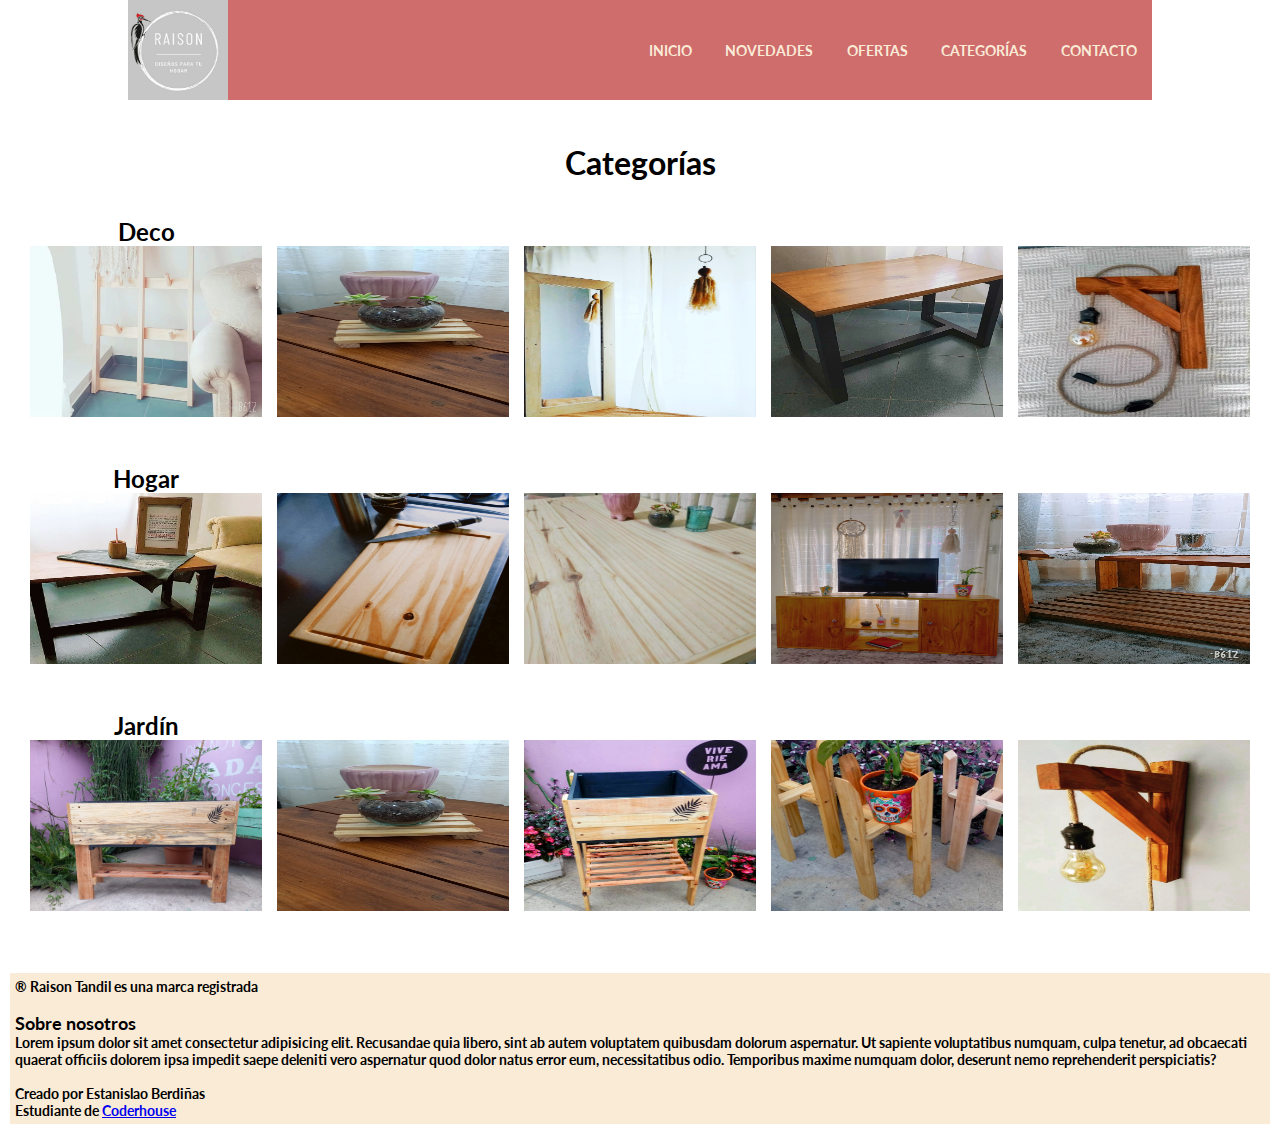
==== views/categorias.html @ b3854865 "version sin boot ni sass" ====
<!DOCTYPE html>
<html lang="en">

<head>
    <meta charset="UTF-8">
    <meta http-equiv="X-UA-Compatible" content="IE=edge">
    <meta name="viewport" content="width=device-width, initial-scale=1.0">
    <link rel="stylesheet" href="../style.css">
    <title>Raison Tandil | Categorías </title>
</head>

<body>

    <header>
        <div class="barra">
            <img src="../images/raisonlogo.jpeg" alt="Raison Tandil" width="100px" height="100px">

            <nav>

                <ul class="navbar">
                    <li> <a href="../index.html"> Inicio </a> </li>
                    <li> <a href="../views/novedades.html"> Novedades</a> </li>
                    <li> <a href="../views/ofertas.html"> Ofertas </a> </li>
                    <li> <a href="../views/categorias.html"> Categorías</a> </li>
                    <li> <a href="../views/contacto.html"> Contacto </a> </li>
                </ul>

            </nav>
        </div>
    </header>
    <br>
    <br>
    <main>
        <h1>Categorías</h1>
        <div class="categoriaspadre">
            <!-- deco-->

            <div class="decouno">
                <h2>Deco</h2><img src="../images/categoriadeco1.jpeg" alt="">
            </div>
            <div class="decodos"> <img src="../images/categoriadeco2.jpeg" alt=""></div>
            <div class="decotres"> <img src="../images/categoriadeco3.jpeg" alt=""></div>
            <div class="decocuatro"> <img src="../images/novedades3.jpeg" alt=""></div>
            <div class="decocinco"> <img src="../images/ofertas5.jpeg" alt=""></div>

            <!-- hogar-->
            <div class="hogaruno">
                <h2>Hogar</h2><img src="../images/categoriahogar1.jpeg" alt="">
            </div>
            <div class="hogardos"> <img src="../images/categoriahogar2.jpeg" alt=""></div>
            <div class="hogartres"> <img src="../images/categoriahogar3.jpeg" alt=""> </div>
            <div class="hogarcuatro"> <img src="../images/novedades2.jpeg" alt=""></div>
            <div class="hogarcinco"> <img src="../images/novedades6.jpeg" alt=""></div>

            <!-- jardin-->
            <div class="jardinuno">
                <h2>Jardín</h2> <img src="../images/categoriajardin1.jpeg" alt="">
            </div>
            <div class="jardindos"> <img src="../images/categoriadeco2.jpeg" alt=""></div>
            <div class="jardintres"> <img src="../images/ofertas1.jpeg" alt=""> </div>
            <div class="jardincuatro"> <img src="../images/ofertas3.jpeg" alt=""></div>
            <div class="jardincinco"> <img src="../images/ofertas6.jpeg" alt=""></div>


        </div>
    </main>

    <footer class="piepagina">
        <p>® Raison Tandil es una marca registrada</p> <br>

        <h3>Sobre nosotros</h3>
        <p>Lorem ipsum dolor sit amet consectetur adipisicing elit. Recusandae quia libero, sint ab autem voluptatem
            quibusdam dolorum aspernatur. Ut sapiente voluptatibus numquam, culpa tenetur, ad obcaecati quaerat officiis
            dolorem ipsa impedit saepe deleniti vero aspernatur quod dolor natus error eum, necessitatibus odio.
            Temporibus maxime numquam dolor, deserunt nemo reprehenderit perspiciatis?</p> <br>
        <p>
            Creado por Estanislao Berdiñas
        </p>

        <p> Estudiante de <a href="http://www.coderhouse.com/"> Coderhouse</a></p>

    </footer>


</body>

</html>
---- style.css ----
@import url('https://fonts.googleapis.com/css2?family=Lato&display=swap');

* {
    margin: 0;
    padding: 0;
    box-sizing: border-box;
    list-style: none;
}


body {
    background-color: white;
    font-family: 'Lato', sans-serif;
}

header {
    width: 100%;
    height: 100px;
}

.barra {
    background-color: rgba(189, 55, 55, 0.733);
    width: 80%;
    height: 100px;
    display: flex;
    margin: auto;
    justify-content: space-between;


}

nav ul {
    padding-top: 40px;
}

nav ul li {
    display: inline;
}

nav ul li a {
    text-decoration: none;
    color: antiquewhite;
    font-size: 14px;
    text-transform: uppercase;
    padding-left: 15px;
    font-weight: bold;
    padding-right: 15px;
}

nav ul li a:hover {
    background-color: rgba(198, 198, 198, 0.5);
}

h1 {
    color: black;
    font-weight: bold;
    text-align: center;
    border: 1px;
    padding: 5px;
}

h2 {
    color: black;
    font-weight: bold;
    text-align: center;
}

.enOferta {
    background-color: antiquewhite;
    border: 3px solid black;
    padding: 5px;
    margin: 30px;
    text-align: center;
    border-radius: 5px;
}

.enOferta img {
    width: 180px;

    height: 100%;
}


.bloquefotos {
    display: grid;
    grid-template-columns: 1fr 1fr 1fr;
    grid-template-rows: 1fr 1fr;
    grid-template-areas: "fotouno fotodos ofertaweb"
        "fototres fotocuatro contactanos";
    gap: 30px;
    justify-content: center;
    margin: 30px;
    margin-left: 50px;
}

.bloquefotos h2 {
    text-align: start;
}

.bloquefotos img {
    width: 100%;
    height: 300px;
}

.fotouno {
    grid-area: fotouno;
    width: 100%;
    height: 300px;
}

.fotodos {
    grid-area: fotodos;
    padding-top: 29px;
    width: 100%;
    height: 300px;
}

.fototres {
    grid-area: fototres;
    padding-top: 29px;
    width: 100%;
    height: 300px;
}

.fotocuatro {
    grid-area: fotocuatro;
    padding-top: 29px;
    width: 100%;
    height: 300px;
}

.ofertaweb {
    grid-area: ofertaweb;
    width: 100%;
    height: 300px;
    padding-bottom: 29px
}

.contactanos {
    grid-area: contactanos;
    width: 100%;
    height: 300px;
    padding-bottom: 29px;
}

footer {
    background-color: antiquewhite;
    border: 5px;
    padding: 5px;
    margin: 10px;
    font-size: 14px;
}

h3 {
    font-size: 18px;
}

p {
    color: black;
    font-weight: bold;

}

.novedadespadre {
    display: grid;
    grid-template-columns: 1fr 1fr 1fr;
    grid-template-rows: 1fr 1fr;
    grid-template-areas: "novedadesuno novedadesdos novedadestres"
        "novedadescuatro novedadescinco novedadesseis";
    margin: 30px;
    gap: 15px;
}

.novedadesuno img {
    grid-area: novedadesuno;
    width: 100%;
    height: 300px;
}

.novedadesdos img {
    grid-area: novedadesdos;
    width: 100%;
    height: 300px;
}

.novedadestres img {
    grid-area: novedadestres;
    width: 100%;
    height: 300px;
}

.novedadescuatro img {
    grid-area: novedadescuatro;
    width: 100%;
    height: 300px;
}

.novedadescinco img {
    grid-area: novedadescinco;
    width: 100%;
    height: 300px;
}

.novedadesseis img {
    grid-area: novedadesseis;
    width: 100%;
    height: 300px;
}

.ofertaspadre {
    display: flex;
    justify-content: space-between;
    gap: 15px;
}

.ofertaspadre img {
    width: 100%;
    height: 500px;
    padding-top: 15px;
}


.categoriaspadre {
    display: grid;
    grid-template-columns: 1fr 1fr 1fr 1fr 1fr;
    grid-template-rows: 1fr 1fr 1fr;
    grid-template-areas: "decouno decodos decotres decocuatro decocinco"
        "hogaruno hogardos hogartres hogarcuatro hogarcinco"
        "jardinuno jardindos jardintres jardincuatro jardincinco";
    margin: 30px;
    gap: 15px;
}

.decouno img {
    grid-area: decouno;
    width: 100%;
    height: 200px;
    padding-bottom: 29px;
}

.decodos img {
    grid-area: decodos;
    width: 100%;
    height: 200px;
    padding-top: 29px;
}

.decotres img {
    grid-area: decotres;
    width: 100%;
    height: 200px;
    padding-top: 29px;
}

.decocuatro img {
    grid-area: decocuatro;
    width: 100%;
    height: 200px;
    padding-top: 29px;
}

.decocinco img {
    grid-area: decocinco;
    width: 100%;
    height: 200px;
    padding-top: 29px;
}

.hogaruno img {
    grid-area: hogaruno;
    width: 100%;
    height: 200px;
    padding-bottom: 29px;
}

.hogardos img {
    grid-area: hogardos;
    width: 100%;
    height: 200px;
    padding-top: 29px;
}

.hogartres img {
    grid-area: hogartres;
    width: 100%;
    height: 200px;
    padding-top: 29px;
}

.hogarcuatro img {
    grid-area: hogarcuatro;
    width: 100%;
    height: 200px;
    padding-top: 29px;
}

.hogarcinco img {
    grid-area: hogarcinco;
    width: 100%;
    height: 200px;
    padding-top: 29px;
}

.jardinuno img {
    grid-area: jardinuno;
    width: 100%;
    height: 200px;
    padding-bottom: 29px;
}

.jardindos img {
    grid-area: jardindos;
    width: 100%;
    height: 200px;
    padding-top: 29px;
}

.jardintres img {
    grid-area: jardintres;
    width: 100%;
    height: 200px;
    padding-top: 29px;
}

.jardincuatro img {
    grid-area: jardincuatro;
    width: 100%;
    height: 200px;
    padding-top: 29px;
}

.jardincinco img {
    grid-area: jardincinco;
    width: 100%;
    height: 200px;
    padding-top: 29px;
}

.contactarnos {
    padding: 5px;
    margin: 30px;

}

#form {
    text-align: center;
    padding: 5px;
    margin: 30px;
}

label {
    font-size: 18px;
    font-weight: bold;
    font-style: italic;
}

.instarai {
    padding: 5px;
    margin: 30px;
    text-align: center;

}

.instarai img {
    width: 300px;
    height: 300px;
}

@media screen and (max-width: 768px) {

    .barra img {
        height: auto;
    }

    .barra {
        width: 90%;
    }

    nav ul {
        display: flex;
        align-content: stretch;
        flex-direction: column;
        flex-wrap: wrap;
        justify-content: center;
        align-items: flex-start;
        padding-top: 0px;
    }

    /* la idea es que haya una sola foto que corra en carrusel para la version responsive */
    .enOferta img {
        width: 100%;

        height: 300px;
    }

    .bloquefotos {
        grid-template-columns: 1fr 1fr;
        grid-template-rows: 1fr 1fr 1fr;
        grid-template-areas: "fotouno fotodos"
            "fototres fotocuatro"
            "ofertaweb contactanos";
        gap: 29px;
        justify-content: center;
        margin: 30px;
    }

    .bloquefotos img {
        height: 150px;
    }

    .fotouno {
        height: 150px;
    }

    .bloquefotos h2 {
        font-size: 14px;
    }

    .fotodos {
        height: 150px;
        padding-top: 17px;
    }

    .fototres {
        height: 150px;
        padding-top: 17px;
    }

    .fotocuatro {
        height: 150px;
        padding-top: 17px;
    }

    .ofertaweb {
        height: 150px;
    }

    .contactanos {
        height: 150px;
    }

    footer {
        border: 0px;
        padding: 0px;
        margin: 15px;
        font-size: 14px;
    }


    .novedadespadre {
        grid-template-columns: 1fr 1fr;
        grid-template-rows: 1fr 1fr 1fr;
        grid-template-areas: "novedadesuno novedadesdos"
            "novedadestres novedadescuatro"
            "novedadescinco novedadesseis";
    }

    .novedadesuno img {
        height: 150px;
    }

    .novedadesdos img {
        height: 150px;
    }

    .novedadestres img {
        height: 150px;
    }

    .novedadescuatro img {
        height: 150px;
    }

    .novedadescinco img {
        height: 150px;
    }

    .novedadesseis img {
        height: 150px;
    }

    .ofertaspadre {
        flex-wrap: wrap;
        justify-content: center;
    }

    .ofertaspadre img {
        height: max-content;
        margin: auto;
    }

    .categoriaspadre {
        display: flex;
        flex-direction: column;
        align-items: stretch;
    }

    .categoriaspadre img {
        width: 100%;
        height: auto;
    }
}
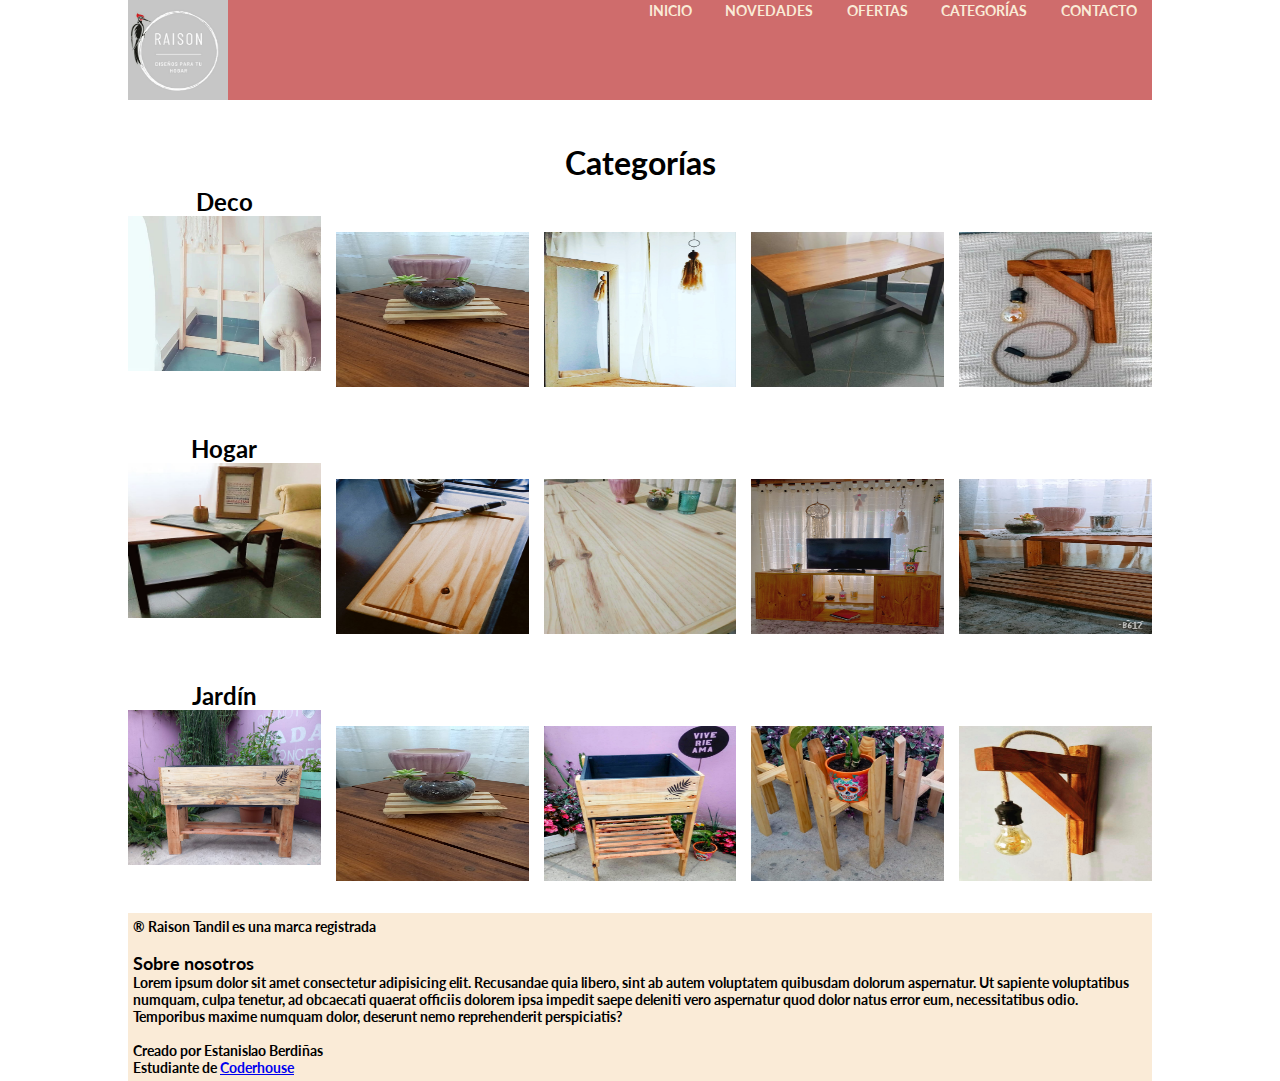
==== commit 275c3ffa: "bootstrap" ====
--- a/views/categorias.html
+++ b/views/categorias.html
@@ -5,6 +5,7 @@
     <meta charset="UTF-8">
     <meta http-equiv="X-UA-Compatible" content="IE=edge">
     <meta name="viewport" content="width=device-width, initial-scale=1.0">
+    <link href="https://cdn.jsdelivr.net/npm/bootstrap@5.1.3/dist/css/bootstrap.min.css" rel="stylesheet" integrity="sha384-1BmE4kWBq78iYhFldvKuhfTAU6auU8tT94WrHftjDbrCEXSU1oBoqyl2QvZ6jIW3" crossorigin="anonymous">
     <link rel="stylesheet" href="../style.css">
     <title>Raison Tandil | Categorías </title>
 </head>
--- a/style.css
+++ b/style.css
@@ -29,11 +29,8 @@
 
 }
 
-nav ul {
-    padding-top: 40px;
-}
-
 nav ul li {
+    padding-top: 30px !important;
     display: inline;
 }
 
@@ -65,20 +62,18 @@
     text-align: center;
 }
 
-.enOferta {
-    background-color: antiquewhite;
-    border: 3px solid black;
-    padding: 5px;
-    margin: 30px;
-    text-align: center;
-    border-radius: 5px;
-}
-
-.enOferta img {
-    width: 180px;
-
+#carouselExampleControls {
     height: 100%;
-}
+    width: 100% !important;
+    transition: transform 2s ease, opacity .5s ease-out
+         }
+
+.d-block {
+    width: 80% !important;
+    height: 500px;
+    object-fit: cover;
+    margin: auto;
+} 
 
 
 .bloquefotos {
@@ -87,10 +82,10 @@
     grid-template-rows: 1fr 1fr;
     grid-template-areas: "fotouno fotodos ofertaweb"
         "fototres fotocuatro contactanos";
-    gap: 30px;
+    gap: 40px;
     justify-content: center;
-    margin: 30px;
-    margin-left: 50px;
+    margin: auto;
+    width: 80%;
 }
 
 .bloquefotos h2 {
@@ -110,21 +105,21 @@
 
 .fotodos {
     grid-area: fotodos;
-    padding-top: 29px;
+    padding-top: 34px !important;
     width: 100%;
     height: 300px;
 }
 
 .fototres {
     grid-area: fototres;
-    padding-top: 29px;
+    padding-top: 34px !important ;
     width: 100%;
     height: 300px;
 }
 
 .fotocuatro {
     grid-area: fotocuatro;
-    padding-top: 29px;
+    padding-top: 34px !important ;
     width: 100%;
     height: 300px;
 }
@@ -133,22 +128,23 @@
     grid-area: ofertaweb;
     width: 100%;
     height: 300px;
-    padding-bottom: 29px
+    padding-bottom: 34px !important;
 }
 
 .contactanos {
     grid-area: contactanos;
     width: 100%;
     height: 300px;
-    padding-bottom: 29px;
+    padding-bottom: 34px !important;
 }
 
 footer {
     background-color: antiquewhite;
     border: 5px;
     padding: 5px;
-    margin: 10px;
+    margin: auto;
     font-size: 14px;
+    width: 80%;
 }
 
 h3 {
@@ -167,8 +163,9 @@
     grid-template-rows: 1fr 1fr;
     grid-template-areas: "novedadesuno novedadesdos novedadestres"
         "novedadescuatro novedadescinco novedadesseis";
-    margin: 30px;
-    gap: 15px;
+    margin: auto;
+    gap: 50px;
+    width: 80%;
 }
 
 .novedadesuno img {
@@ -211,13 +208,23 @@
     display: flex;
     justify-content: space-between;
     gap: 15px;
-}
+    width: 80%;
+    margin: auto
+}
+
+
 
 .ofertaspadre img {
     width: 100%;
-    height: 500px;
+    height: 400px;
     padding-top: 15px;
 }
+
+.contactarnos {
+    width: 80%;
+    margin: auto;
+}
+
 
 
 .categoriaspadre {
@@ -227,7 +234,8 @@
     grid-template-areas: "decouno decodos decotres decocuatro decocinco"
         "hogaruno hogardos hogartres hogarcuatro hogarcinco"
         "jardinuno jardindos jardintres jardincuatro jardincinco";
-    margin: 30px;
+    margin: auto;
+    width: 80%;
     gap: 15px;
 }
 
@@ -235,128 +243,134 @@
     grid-area: decouno;
     width: 100%;
     height: 200px;
-    padding-bottom: 29px;
+    padding-bottom: 45px;
 }
 
 .decodos img {
     grid-area: decodos;
     width: 100%;
     height: 200px;
-    padding-top: 29px;
+    padding-top: 45px;
 }
 
 .decotres img {
     grid-area: decotres;
     width: 100%;
     height: 200px;
-    padding-top: 29px;
+    padding-top: 45px;
 }
 
 .decocuatro img {
     grid-area: decocuatro;
     width: 100%;
     height: 200px;
-    padding-top: 29px;
+    padding-top: 45px;
 }
 
 .decocinco img {
     grid-area: decocinco;
     width: 100%;
     height: 200px;
-    padding-top: 29px;
+    padding-top: 45px;
 }
 
 .hogaruno img {
     grid-area: hogaruno;
     width: 100%;
     height: 200px;
-    padding-bottom: 29px;
+    padding-bottom: 45px;
 }
 
 .hogardos img {
     grid-area: hogardos;
     width: 100%;
     height: 200px;
-    padding-top: 29px;
+    padding-top: 45px;
 }
 
 .hogartres img {
     grid-area: hogartres;
     width: 100%;
     height: 200px;
-    padding-top: 29px;
+    padding-top: 45px;
 }
 
 .hogarcuatro img {
     grid-area: hogarcuatro;
     width: 100%;
     height: 200px;
-    padding-top: 29px;
+    padding-top: 45px;
 }
 
 .hogarcinco img {
     grid-area: hogarcinco;
     width: 100%;
     height: 200px;
-    padding-top: 29px;
+    padding-top: 45px;
 }
 
 .jardinuno img {
     grid-area: jardinuno;
     width: 100%;
     height: 200px;
-    padding-bottom: 29px;
+    padding-bottom: 45px;
 }
 
 .jardindos img {
     grid-area: jardindos;
     width: 100%;
     height: 200px;
-    padding-top: 29px;
+    padding-top: 45px;
 }
 
 .jardintres img {
     grid-area: jardintres;
     width: 100%;
     height: 200px;
-    padding-top: 29px;
+    padding-top: 45px;
 }
 
 .jardincuatro img {
     grid-area: jardincuatro;
     width: 100%;
     height: 200px;
-    padding-top: 29px;
+    padding-top: 45px;
 }
 
 .jardincinco img {
     grid-area: jardincinco;
     width: 100%;
     height: 200px;
-    padding-top: 29px;
-}
-
-.contactarnos {
+    padding-top: 45px;
+}
+
+.contactanos {
     padding: 5px;
-    margin: 30px;
-
-}
-
+    margin: auto;
+    width: 80%;
+
+}
+.__contact {
+    margin: auto;
+    width: 80%;
+}
 #form {
     text-align: center;
     padding: 5px;
-    margin: 30px;
+    margin: auto;
+    width: 80%;
 }
 
 label {
     font-size: 18px;
     font-weight: bold;
     font-style: italic;
+    
 }
 
 .instarai {
-    padding: 5px;
-    margin: 30px;
+    margin: auto;
+    width: 80%;
     text-align: center;
 
 }
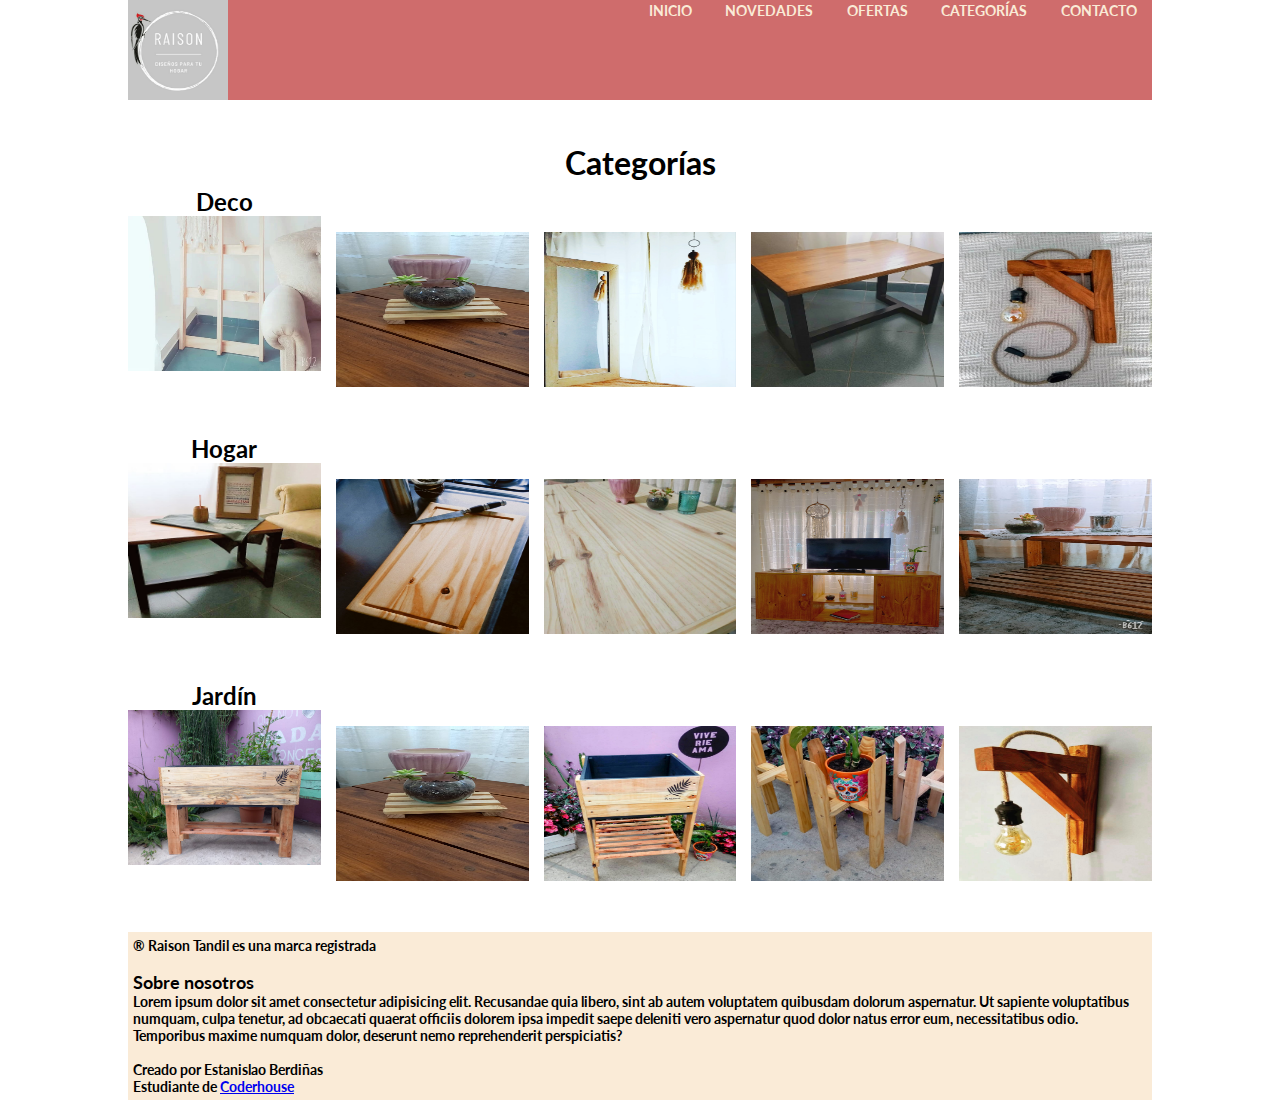
==== commit c6269437: "responsive v.2" ====
--- a/views/categorias.html
+++ b/views/categorias.html
@@ -64,6 +64,7 @@
 
 
         </div>
+        <br>
     </main>
 
     <footer class="piepagina">
--- a/style.css
+++ b/style.css
@@ -383,85 +383,113 @@
 @media screen and (max-width: 768px) {
 
     .barra img {
-        height: auto;
+        height: 120px;
+        width: 120px;
     }
 
     .barra {
         width: 90%;
+        height: 120px;
     }
 
     nav ul {
         display: flex;
-        align-content: stretch;
+    flex-direction: column;
+    padding: 5px;
+    align-items: center;
+    justify-content: center;
+
+    }
+
+    .navbar {
+        padding: 0px;
+    }
+    
+    nav ul li {
+        padding: 0px !important;
+    }
+
+    .bloquefotos {
+        display: inline;
+        margin: auto;
+        width: 80%;
+    }
+
+    .bloquefotos h2 {
+        padding-top: 10px;
+        text-align: center;
+    }
+    
+    .bloquefotos img {
+        width: 100%;
+        margin: auto;
+    }
+
+    .fotouno {
+        height: 100%;
+        margin: auto;
+        width: 80%;
+        align-items: center;
+    }
+
+    .fotodos {
+        height: 100%;
+        margin: auto;
+        width: 80%;
+        align-items: center;
+    }
+
+    .fototres {
+        height: 100%;
+        margin: auto;
+        width: 80%;
+        align-items: center;
+    }
+
+    .fotocuatro {
+        height: 100%;
+        margin: auto;
+        width: 80%;
+        align-items: center;
+    }
+
+    .ofertaweb {
+        height: 100%;
+        margin: auto;
+        width: 80%;
+        align-items: center;
+        padding: 0px  !important;
+    }
+
+    .contactanos {
+        height: 100%;
+        margin: auto;
+        width: 80%;
+        align-items: center;
+        padding: 0px !important;
+    }
+
+    footer {
+        margin: auto;
+    }
+
+    .novedadespadre {
+        display: flex;
         flex-direction: column;
-        flex-wrap: wrap;
-        justify-content: center;
-        align-items: flex-start;
-        padding-top: 0px;
-    }
-
-    /* la idea es que haya una sola foto que corra en carrusel para la version responsive */
-    .enOferta img {
-        width: 100%;
-
-        height: 300px;
-    }
-
-    .bloquefotos {
-        grid-template-columns: 1fr 1fr;
-        grid-template-rows: 1fr 1fr 1fr;
-        grid-template-areas: "fotouno fotodos"
-            "fototres fotocuatro"
-            "ofertaweb contactanos";
-        gap: 29px;
-        justify-content: center;
-        margin: 30px;
-    }
-
-    .bloquefotos img {
-        height: 150px;
-    }
-
-    .fotouno {
-        height: 150px;
-    }
-
-    .bloquefotos h2 {
-        font-size: 14px;
-    }
-
-    .fotodos {
-        height: 150px;
-        padding-top: 17px;
-    }
-
-    .fototres {
-        height: 150px;
-        padding-top: 17px;
-    }
-
-    .fotocuatro {
-        height: 150px;
-        padding-top: 17px;
-    }
-
-    .ofertaweb {
-        height: 150px;
-    }
-
-    .contactanos {
-        height: 150px;
-    }
-
-    footer {
-        border: 0px;
-        padding: 0px;
-        margin: 15px;
-        font-size: 14px;
-    }
-
-
-    .novedadespadre {
+        align-items: stretch;
+        width: 80%;
+        margin: auto;
+        height: auto;
+        gap: 10px;
+        
+    }
+
+    .novedadespadre img {
+        height: auto;
+    }
+
+
+    /* .novedadespadre {
         grid-template-columns: 1fr 1fr;
         grid-template-rows: 1fr 1fr 1fr;
         grid-template-areas: "novedadesuno novedadesdos"
@@ -491,7 +519,7 @@
 
     .novedadesseis img {
         height: 150px;
-    }
+    } */
 
     .ofertaspadre {
         flex-wrap: wrap;
@@ -512,5 +540,6 @@
     .categoriaspadre img {
         width: 100%;
         height: auto;
+        padding: 0px;
     }
 } 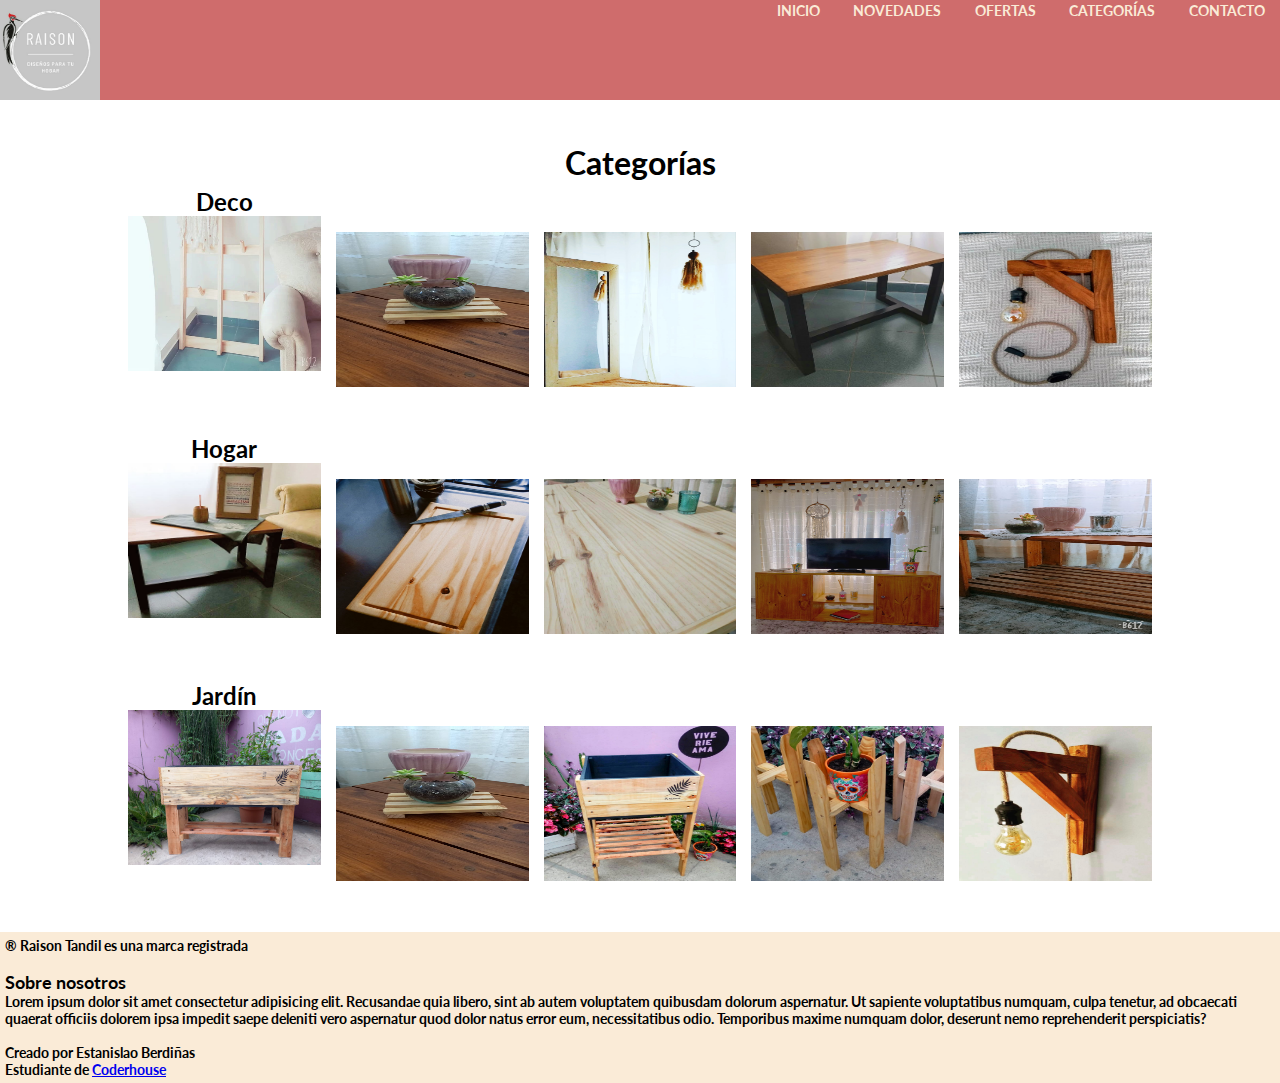
==== commit 905840dc: "sass aplicado" ====
--- a/views/categorias.html
+++ b/views/categorias.html
@@ -6,7 +6,7 @@
     <meta http-equiv="X-UA-Compatible" content="IE=edge">
     <meta name="viewport" content="width=device-width, initial-scale=1.0">
     <link href="https://cdn.jsdelivr.net/npm/bootstrap@5.1.3/dist/css/bootstrap.min.css" rel="stylesheet" integrity="sha384-1BmE4kWBq78iYhFldvKuhfTAU6auU8tT94WrHftjDbrCEXSU1oBoqyl2QvZ6jIW3" crossorigin="anonymous">
-    <link rel="stylesheet" href="../style.css">
+    <link rel="stylesheet" href="../css/estilo.css">
     <title>Raison Tandil | Categorías </title>
 </head>
 
--- a/css/estilo.css
+++ b/css/estilo.css
@@ -0,0 +1,603 @@
+@import url("https://fonts.googleapis.com/css2?family=Lato&display=swap");
+* {
+  margin: 0;
+  padding: 0;
+  -webkit-box-sizing: border-box;
+          box-sizing: border-box;
+  list-style: none;
+}
+
+body {
+  background-color: white;
+  font-family: 'Lato', sans-serif;
+}
+
+h1 {
+  color: black;
+  font-weight: bold;
+  text-align: center;
+  border: 1px;
+  padding: 5px;
+}
+
+h2 {
+  color: black;
+  font-weight: bold;
+  text-align: center;
+}
+
+h3 {
+  font-size: 18px;
+}
+
+p {
+  color: black;
+  font-weight: bold;
+}
+
+header {
+  width: 100%;
+  height: 100px;
+}
+
+header .barra {
+  background-color: rgba(189, 55, 55, 0.733);
+  width: 100%;
+  height: 100px;
+  display: -webkit-box;
+  display: -ms-flexbox;
+  display: flex;
+  margin: auto;
+  -webkit-box-pack: justify;
+  -ms-flex-pack: justify;
+  justify-content: space-between;
+}
+
+header .barra li {
+  padding-top: 30px !important;
+  display: inline;
+}
+
+header .barra li a {
+  text-decoration: none;
+  color: antiquewhite;
+  font-size: 14px;
+  text-transform: uppercase;
+  padding-left: 15px;
+  font-weight: bold;
+  padding-right: 15px;
+}
+
+header .barra li a a:hover {
+  background-color: rgba(198, 198, 198, 0.5);
+}
+
+footer {
+  background-color: antiquewhite;
+  border: 5px;
+  padding: 5px;
+  margin: auto;
+  font-size: 14px;
+  width: 100%;
+}
+
+#carouselExampleControls {
+  height: 100%;
+  width: 100% !important;
+  -webkit-transition: opacity .5s ease-out, -webkit-transform 2s ease;
+  transition: opacity .5s ease-out, -webkit-transform 2s ease;
+  transition: transform 2s ease, opacity .5s ease-out;
+  transition: transform 2s ease, opacity .5s ease-out, -webkit-transform 2s ease;
+}
+
+.d-block {
+  width: 80% !important;
+  height: 500px;
+  -o-object-fit: cover;
+     object-fit: cover;
+  margin: auto;
+}
+
+.bloquefotos {
+  display: -ms-grid;
+  display: grid;
+  -ms-grid-columns: 1fr 1fr 1fr;
+      grid-template-columns: 1fr 1fr 1fr;
+  -ms-grid-rows: 1fr 1fr;
+      grid-template-rows: 1fr 1fr;
+      grid-template-areas: "fotouno fotodos ofertaweb"+ "fototres fotocuatro contactanos";
+  gap: 40px;
+  -webkit-box-pack: center;
+      -ms-flex-pack: center;
+          justify-content: center;
+  margin: auto;
+  width: 80%;
+}
+
+.bloquefotos h2 {
+  text-align: start;
+}
+
+.bloquefotos img {
+  width: 100%;
+  height: 300px;
+}
+
+.fotouno {
+  -ms-grid-row: 1;
+  -ms-grid-column: 1;
+  grid-area: fotouno;
+  width: 100%;
+  height: 300px;
+}
+
+.fotodos {
+  -ms-grid-row: 1;
+  -ms-grid-column: 2;
+  grid-area: fotodos;
+  padding-top: 43px !important;
+  width: 100%;
+  height: 300px;
+}
+
+.fototres {
+  -ms-grid-row: 2;
+  -ms-grid-column: 1;
+  grid-area: fototres;
+  padding-top: 43px !important;
+  width: 100%;
+  height: 300px;
+}
+
+.fotocuatro {
+  -ms-grid-row: 2;
+  -ms-grid-column: 2;
+  grid-area: fotocuatro;
+  padding-top: 43px !important;
+  width: 100%;
+  height: 300px;
+}
+
+.ofertaweb {
+  -ms-grid-row: 1;
+  -ms-grid-column: 3;
+  grid-area: ofertaweb;
+  width: 100%;
+  height: 300px;
+  padding-bottom: 34px !important;
+}
+
+.contactanos {
+  -ms-grid-row: 2;
+  -ms-grid-column: 3;
+  grid-area: contactanos;
+  width: 100% !important;
+  height: 300px;
+  padding-bottom: 34px !important;
+}
+
+.contactanos h2 {
+  margin: 0;
+}
+
+.novedadespadre {
+  display: -ms-grid;
+  display: grid;
+  -ms-grid-columns: 1fr 1fr 1fr;
+      grid-template-columns: 1fr 1fr 1fr;
+  -ms-grid-rows: 1fr 1fr;
+      grid-template-rows: 1fr 1fr;
+      grid-template-areas: "novedadesuno novedadesdos novedadestres"+ "novedadescuatro novedadescinco novedadesseis";
+  margin: auto;
+  gap: 50px;
+  width: 80%;
+}
+
+.novedadesuno img {
+  -ms-grid-row: 1;
+  -ms-grid-column: 1;
+  grid-area: novedadesuno;
+  width: 100%;
+  height: 300px;
+}
+
+.novedadesdos img {
+  -ms-grid-row: 1;
+  -ms-grid-column: 2;
+  grid-area: novedadesdos;
+  width: 100%;
+  height: 300px;
+}
+
+.novedadestres img {
+  -ms-grid-row: 1;
+  -ms-grid-column: 3;
+  grid-area: novedadestres;
+  width: 100%;
+  height: 300px;
+}
+
+.novedadescuatro img {
+  -ms-grid-row: 2;
+  -ms-grid-column: 1;
+  grid-area: novedadescuatro;
+  width: 100%;
+  height: 300px;
+}
+
+.novedadescinco img {
+  -ms-grid-row: 2;
+  -ms-grid-column: 2;
+  grid-area: novedadescinco;
+  width: 100%;
+  height: 300px;
+}
+
+.novedadesseis img {
+  -ms-grid-row: 2;
+  -ms-grid-column: 3;
+  grid-area: novedadesseis;
+  width: 100%;
+  height: 300px;
+}
+
+.ofertaspadre {
+  display: -webkit-box;
+  display: -ms-flexbox;
+  display: flex;
+  -webkit-box-pack: justify;
+      -ms-flex-pack: justify;
+          justify-content: space-between;
+  gap: 15px;
+  width: 80%;
+  margin: auto;
+}
+
+.ofertaspadre img {
+  width: 100%;
+  height: 400px;
+  padding-top: 15px;
+}
+
+.contactarnos {
+  width: 80%;
+  margin: auto;
+}
+
+.categoriaspadre {
+  display: -ms-grid;
+  display: grid;
+  -ms-grid-columns: 1fr 1fr 1fr 1fr 1fr;
+      grid-template-columns: 1fr 1fr 1fr 1fr 1fr;
+  -ms-grid-rows: 1fr 1fr 1fr;
+      grid-template-rows: 1fr 1fr 1fr;
+      grid-template-areas: "decouno decodos decotres decocuatro decocinco"+ "hogaruno hogardos hogartres hogarcuatro hogarcinco"+ "jardinuno jardindos jardintres jardincuatro jardincinco";
+  margin: auto;
+  width: 80%;
+  gap: 15px;
+}
+
+.decouno img {
+  -ms-grid-row: 1;
+  -ms-grid-column: 1;
+  grid-area: decouno;
+  width: 100%;
+  height: 200px;
+  padding-bottom: 45px;
+}
+
+.decodos img {
+  -ms-grid-row: 1;
+  -ms-grid-column: 2;
+  grid-area: decodos;
+  width: 100%;
+  height: 200px;
+  padding-top: 45px;
+}
+
+.decotres img {
+  -ms-grid-row: 1;
+  -ms-grid-column: 3;
+  grid-area: decotres;
+  width: 100%;
+  height: 200px;
+  padding-top: 45px;
+}
+
+.decocuatro img {
+  -ms-grid-row: 1;
+  -ms-grid-column: 4;
+  grid-area: decocuatro;
+  width: 100%;
+  height: 200px;
+  padding-top: 45px;
+}
+
+.decocinco img {
+  -ms-grid-row: 1;
+  -ms-grid-column: 5;
+  grid-area: decocinco;
+  width: 100%;
+  height: 200px;
+  padding-top: 45px;
+}
+
+.hogaruno img {
+  -ms-grid-row: 2;
+  -ms-grid-column: 1;
+  grid-area: hogaruno;
+  width: 100%;
+  height: 200px;
+  padding-bottom: 45px;
+}
+
+.hogardos img {
+  -ms-grid-row: 2;
+  -ms-grid-column: 2;
+  grid-area: hogardos;
+  width: 100%;
+  height: 200px;
+  padding-top: 45px;
+}
+
+.hogartres img {
+  -ms-grid-row: 2;
+  -ms-grid-column: 3;
+  grid-area: hogartres;
+  width: 100%;
+  height: 200px;
+  padding-top: 45px;
+}
+
+.hogarcuatro img {
+  -ms-grid-row: 2;
+  -ms-grid-column: 4;
+  grid-area: hogarcuatro;
+  width: 100%;
+  height: 200px;
+  padding-top: 45px;
+}
+
+.hogarcinco img {
+  -ms-grid-row: 2;
+  -ms-grid-column: 5;
+  grid-area: hogarcinco;
+  width: 100%;
+  height: 200px;
+  padding-top: 45px;
+}
+
+.jardinuno img {
+  -ms-grid-row: 3;
+  -ms-grid-column: 1;
+  grid-area: jardinuno;
+  width: 100%;
+  height: 200px;
+  padding-bottom: 45px;
+}
+
+.jardindos img {
+  -ms-grid-row: 3;
+  -ms-grid-column: 2;
+  grid-area: jardindos;
+  width: 100%;
+  height: 200px;
+  padding-top: 45px;
+}
+
+.jardintres img {
+  -ms-grid-row: 3;
+  -ms-grid-column: 3;
+  grid-area: jardintres;
+  width: 100%;
+  height: 200px;
+  padding-top: 45px;
+}
+
+.jardincuatro img {
+  -ms-grid-row: 3;
+  -ms-grid-column: 4;
+  grid-area: jardincuatro;
+  width: 100%;
+  height: 200px;
+  padding-top: 45px;
+}
+
+.jardincinco img {
+  -ms-grid-row: 3;
+  -ms-grid-column: 5;
+  grid-area: jardincinco;
+  width: 100%;
+  height: 200px;
+  padding-top: 45px;
+}
+
+.contactanos {
+  padding: 5px;
+  margin: auto;
+  width: 80%;
+}
+
+.__contact {
+  margin: auto;
+  width: 80%;
+}
+
+#form {
+  text-align: center;
+  padding: 5px;
+  margin: auto;
+  width: 80%;
+}
+
+label {
+  font-size: 18px;
+  font-weight: bold;
+  font-style: italic;
+}
+
+.instarai {
+  margin: auto;
+  width: 80%;
+  text-align: center;
+}
+
+.instarai img {
+  width: 300px;
+  height: 300px;
+}
+
+@media screen and (max-width: 768px) {
+  .barra img {
+    height: 120px;
+    width: 120px;
+  }
+  header .barra li {
+    padding-top: 0px !important;
+  }
+  .barra {
+    height: 120px !important;
+  }
+  nav ul {
+    display: -webkit-box;
+    display: -ms-flexbox;
+    display: flex;
+    -webkit-box-orient: vertical;
+    -webkit-box-direction: normal;
+        -ms-flex-direction: column;
+            flex-direction: column;
+    padding: 5px;
+    -webkit-box-align: center;
+        -ms-flex-align: center;
+            align-items: center;
+    -webkit-box-pack: center;
+        -ms-flex-pack: center;
+            justify-content: center;
+  }
+  .navbar {
+    padding: 0px !important;
+  }
+  nav ul li {
+    padding: 0px !important;
+  }
+  .bloquefotos {
+    display: inline;
+    margin: auto;
+    width: 80%;
+  }
+  .bloquefotos h2 {
+    padding-top: 10px;
+    text-align: center;
+  }
+  .bloquefotos img {
+    width: 100%;
+    margin: auto;
+  }
+  .fotouno {
+    height: 100%;
+    margin: auto;
+    width: 80%;
+    -webkit-box-align: center;
+        -ms-flex-align: center;
+            align-items: center;
+  }
+  .fotodos {
+    height: 100%;
+    margin: auto;
+    width: 80%;
+    -webkit-box-align: center;
+        -ms-flex-align: center;
+            align-items: center;
+  }
+  .fototres {
+    height: 100%;
+    margin: auto;
+    width: 80%;
+    -webkit-box-align: center;
+        -ms-flex-align: center;
+            align-items: center;
+  }
+  .fotocuatro {
+    height: 100%;
+    margin: auto;
+    width: 80%;
+    -webkit-box-align: center;
+        -ms-flex-align: center;
+            align-items: center;
+  }
+  .ofertaweb {
+    height: 100%;
+    margin: auto;
+    width: 80%;
+    -webkit-box-align: center;
+        -ms-flex-align: center;
+            align-items: center;
+    padding: 0px  !important;
+  }
+  .contactanos {
+    height: 100%;
+    margin: auto;
+    width: 80%;
+    -webkit-box-align: center;
+        -ms-flex-align: center;
+            align-items: center;
+    padding: 0px !important;
+  }
+  footer {
+    margin: auto;
+  }
+  .novedadespadre {
+    display: -webkit-box;
+    display: -ms-flexbox;
+    display: flex;
+    -webkit-box-orient: vertical;
+    -webkit-box-direction: normal;
+        -ms-flex-direction: column;
+            flex-direction: column;
+    -webkit-box-align: stretch;
+        -ms-flex-align: stretch;
+            align-items: stretch;
+    width: 80%;
+    margin: auto;
+    height: auto;
+    gap: 10px;
+  }
+  .novedadespadre img {
+    height: auto;
+  }
+  .ofertaspadre {
+    -ms-flex-wrap: wrap;
+        flex-wrap: wrap;
+    -webkit-box-pack: center;
+        -ms-flex-pack: center;
+            justify-content: center;
+  }
+  .ofertaspadre img {
+    height: -webkit-max-content;
+    height: -moz-max-content;
+    height: max-content;
+    margin: auto;
+  }
+  .categoriaspadre {
+    display: -webkit-box;
+    display: -ms-flexbox;
+    display: flex;
+    -webkit-box-orient: vertical;
+    -webkit-box-direction: normal;
+        -ms-flex-direction: column;
+            flex-direction: column;
+    -webkit-box-align: stretch;
+        -ms-flex-align: stretch;
+            align-items: stretch;
+  }
+  .categoriaspadre img {
+    width: 100%;
+    height: auto;
+    padding: 0px;
+  }
+}
+/*# sourceMappingURL=estilo.css.map */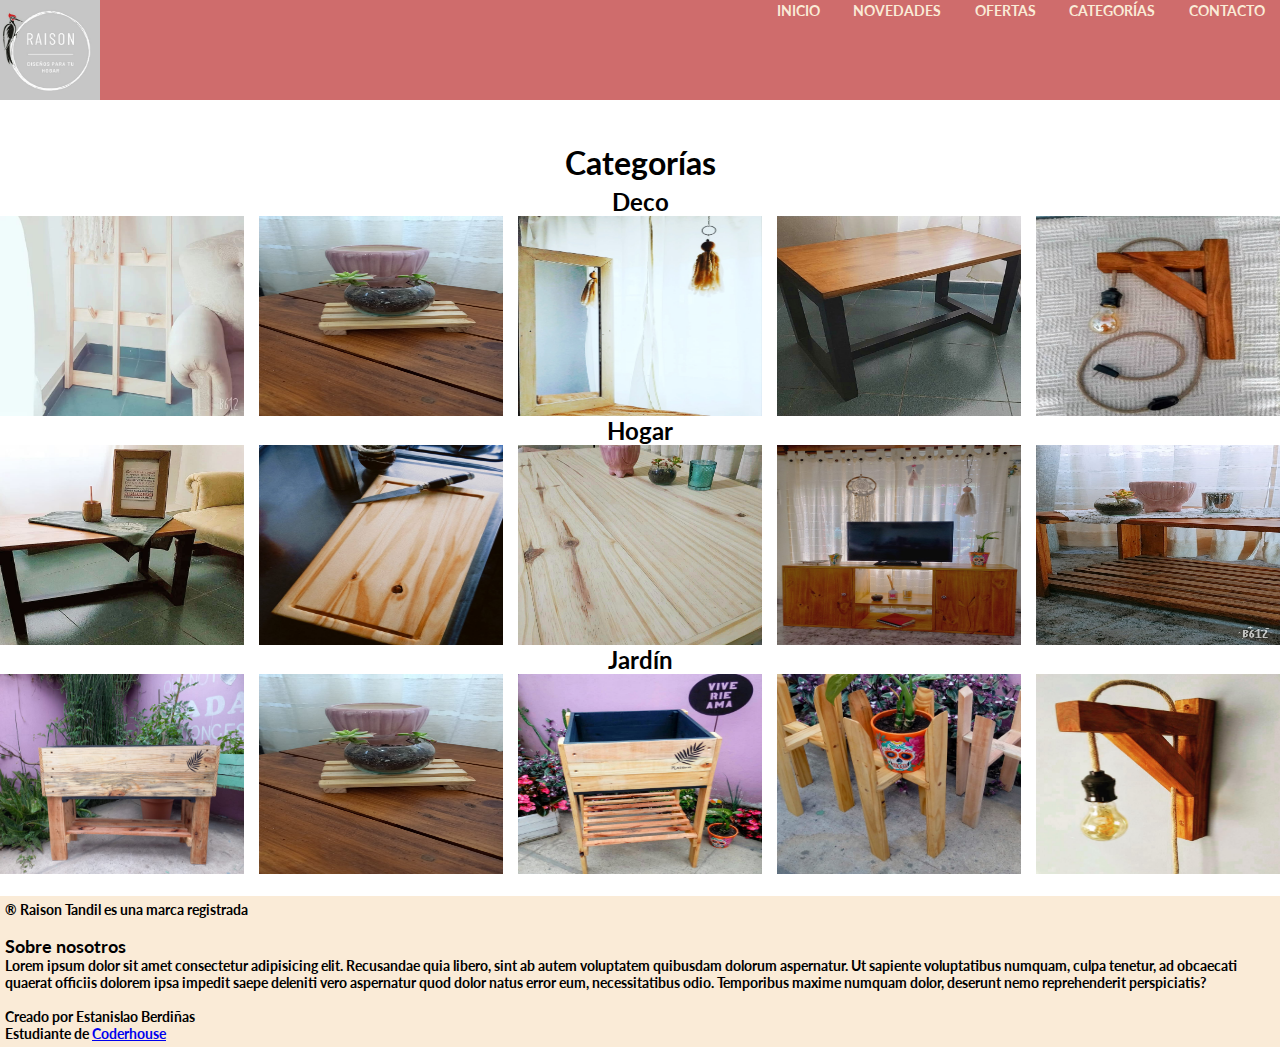
==== commit 63ae973d: "camino a tercer entrega" ====
--- a/views/categorias.html
+++ b/views/categorias.html
@@ -5,6 +5,7 @@
     <meta charset="UTF-8">
     <meta http-equiv="X-UA-Compatible" content="IE=edge">
     <meta name="viewport" content="width=device-width, initial-scale=1.0">
+    <meta name="description" content="Trabajos de decoracion para el jardin y el hogar en muebles de madera de pino">
     <link href="https://cdn.jsdelivr.net/npm/bootstrap@5.1.3/dist/css/bootstrap.min.css" rel="stylesheet" integrity="sha384-1BmE4kWBq78iYhFldvKuhfTAU6auU8tT94WrHftjDbrCEXSU1oBoqyl2QvZ6jIW3" crossorigin="anonymous">
     <link rel="stylesheet" href="../css/estilo.css">
     <title>Raison Tandil | Categorías </title>
@@ -14,7 +15,7 @@
 
     <header>
         <div class="barra">
-            <img src="../images/raisonlogo.jpeg" alt="Raison Tandil" width="100px" height="100px">
+            <a href="http://www.instagram.com/raisonparatuhogar"><img src="../images/raisonlogo.jpeg" alt="Raison Tandil" width="100px" height="100px"></a>
 
             <nav>
 
@@ -33,37 +34,33 @@
     <br>
     <main>
         <h1>Categorías</h1>
-        <div class="categoriaspadre">
-            <!-- deco-->
+        <h2>Deco</h2>
+        <div class="categoriadeco">
+            <img src="../images/categoriadeco1.jpeg" alt="">
+            <img src="../images/categoriadeco2.jpeg" alt="">
+            <img src="../images/categoriadeco3.jpeg" alt="">
+            <img src="../images/novedades3.jpeg" alt="">
+            <img src="../images/ofertas5.jpeg" alt="">
+        </div>
 
-            <div class="decouno">
-                <h2>Deco</h2><img src="../images/categoriadeco1.jpeg" alt="">
-            </div>
-            <div class="decodos"> <img src="../images/categoriadeco2.jpeg" alt=""></div>
-            <div class="decotres"> <img src="../images/categoriadeco3.jpeg" alt=""></div>
-            <div class="decocuatro"> <img src="../images/novedades3.jpeg" alt=""></div>
-            <div class="decocinco"> <img src="../images/ofertas5.jpeg" alt=""></div>
+        <h2>Hogar</h2>
+        <div class="categoriahogar">
+            <img src="../images/categoriahogar1.jpeg" alt="">
+            <img src="../images/categoriahogar2.jpeg" alt="">
+            <img src="../images/categoriahogar3.jpeg" alt="">
+            <img src="../images/novedades2.jpeg" alt="">
+            <img src="../images/novedades6.jpeg" alt="">
+        </div>
 
-            <!-- hogar-->
-            <div class="hogaruno">
-                <h2>Hogar</h2><img src="../images/categoriahogar1.jpeg" alt="">
-            </div>
-            <div class="hogardos"> <img src="../images/categoriahogar2.jpeg" alt=""></div>
-            <div class="hogartres"> <img src="../images/categoriahogar3.jpeg" alt=""> </div>
-            <div class="hogarcuatro"> <img src="../images/novedades2.jpeg" alt=""></div>
-            <div class="hogarcinco"> <img src="../images/novedades6.jpeg" alt=""></div>
-
-            <!-- jardin-->
-            <div class="jardinuno">
-                <h2>Jardín</h2> <img src="../images/categoriajardin1.jpeg" alt="">
-            </div>
+        <h2>Jardín</h2>
+        <div class="categoriajardin">
+            <div class="jardinuno"><img src="../images/categoriajardin1.jpeg" alt=""></div>
             <div class="jardindos"> <img src="../images/categoriadeco2.jpeg" alt=""></div>
             <div class="jardintres"> <img src="../images/ofertas1.jpeg" alt=""> </div>
             <div class="jardincuatro"> <img src="../images/ofertas3.jpeg" alt=""></div>
             <div class="jardincinco"> <img src="../images/ofertas6.jpeg" alt=""></div>
-
-
         </div>
+            
         <br>
     </main>
 
--- a/css/estilo.css
+++ b/css/estilo.css
@@ -7,23 +7,20 @@
   list-style: none;
 }
 
+h1, h2 {
+  color: black;
+  font-weight: bold;
+  text-align: center;
+}
+
 body {
   background-color: white;
   font-family: 'Lato', sans-serif;
 }
 
 h1 {
-  color: black;
-  font-weight: bold;
-  text-align: center;
   border: 1px;
   padding: 5px;
-}
-
-h2 {
-  color: black;
-  font-weight: bold;
-  text-align: center;
 }
 
 h3 {
@@ -33,6 +30,10 @@
 p {
   color: black;
   font-weight: bold;
+}
+
+button {
+  width: 100%;
 }
 
 header {
@@ -91,7 +92,7 @@
 }
 
 .d-block {
-  width: 80% !important;
+  width: 90% !important;
   height: 500px;
   -o-object-fit: cover;
      object-fit: cover;
@@ -101,158 +102,75 @@
 .bloquefotos {
   display: -ms-grid;
   display: grid;
-  -ms-grid-columns: 1fr 1fr 1fr;
-      grid-template-columns: 1fr 1fr 1fr;
+  margin: auto;
+  width: 90%;
+  -ms-grid-columns: 1fr 1fr;
+      grid-template-columns: 1fr 1fr;
   -ms-grid-rows: 1fr 1fr;
       grid-template-rows: 1fr 1fr;
-      grid-template-areas: "fotouno fotodos ofertaweb"- "fototres fotocuatro contactanos";
+      grid-template-areas: "fotouno fotodos"+ "fototres fotocuatro";
   gap: 40px;
   -webkit-box-pack: center;
       -ms-flex-pack: center;
           justify-content: center;
-  margin: auto;
-  width: 80%;
-}
-
-.bloquefotos h2 {
-  text-align: start;
 }
 
 .bloquefotos img {
   width: 100%;
-  height: 300px;
-}
-
-.fotouno {
-  -ms-grid-row: 1;
-  -ms-grid-column: 1;
-  grid-area: fotouno;
-  width: 100%;
-  height: 300px;
-}
-
-.fotodos {
-  -ms-grid-row: 1;
-  -ms-grid-column: 2;
-  grid-area: fotodos;
-  padding-top: 43px !important;
-  width: 100%;
-  height: 300px;
-}
-
-.fototres {
-  -ms-grid-row: 2;
-  -ms-grid-column: 1;
-  grid-area: fototres;
-  padding-top: 43px !important;
-  width: 100%;
-  height: 300px;
-}
-
-.fotocuatro {
-  -ms-grid-row: 2;
-  -ms-grid-column: 2;
-  grid-area: fotocuatro;
-  padding-top: 43px !important;
-  width: 100%;
-  height: 300px;
-}
-
-.ofertaweb {
-  -ms-grid-row: 1;
-  -ms-grid-column: 3;
-  grid-area: ofertaweb;
-  width: 100%;
-  height: 300px;
-  padding-bottom: 34px !important;
-}
-
-.contactanos {
-  -ms-grid-row: 2;
-  -ms-grid-column: 3;
-  grid-area: contactanos;
-  width: 100% !important;
-  height: 300px;
-  padding-bottom: 34px !important;
-}
-
-.contactanos h2 {
-  margin: 0;
+  height: 400px;
+}
+
+.bloquedos {
+  display: -ms-grid;
+  display: grid;
+  margin: auto;
+  width: 90%;
+  -ms-grid-columns: 1fr 1fr;
+      grid-template-columns: 1fr 1fr;
+  -ms-grid-rows: 1fr;
+      grid-template-rows: 1fr;
+      grid-template-areas: "ofertaweb contactanos";
+  gap: 40px;
+}
+
+.bloquedos img {
+  width: 100%;
+  height: 400px;
 }
 
 .novedadespadre {
   display: -ms-grid;
   display: grid;
+  margin: auto;
+  width: 90%;
   -ms-grid-columns: 1fr 1fr 1fr;
       grid-template-columns: 1fr 1fr 1fr;
   -ms-grid-rows: 1fr 1fr;
       grid-template-rows: 1fr 1fr;
       grid-template-areas: "novedadesuno novedadesdos novedadestres"  "novedadescuatro novedadescinco novedadesseis";
-  margin: auto;
   gap: 50px;
-  width: 80%;
-}
-
-.novedadesuno img {
-  -ms-grid-row: 1;
-  -ms-grid-column: 1;
-  grid-area: novedadesuno;
-  width: 100%;
-  height: 300px;
-}
-
-.novedadesdos img {
-  -ms-grid-row: 1;
-  -ms-grid-column: 2;
-  grid-area: novedadesdos;
-  width: 100%;
-  height: 300px;
-}
-
-.novedadestres img {
-  -ms-grid-row: 1;
-  -ms-grid-column: 3;
-  grid-area: novedadestres;
-  width: 100%;
-  height: 300px;
-}
-
-.novedadescuatro img {
-  -ms-grid-row: 2;
-  -ms-grid-column: 1;
-  grid-area: novedadescuatro;
-  width: 100%;
-  height: 300px;
-}
-
-.novedadescinco img {
-  -ms-grid-row: 2;
-  -ms-grid-column: 2;
-  grid-area: novedadescinco;
-  width: 100%;
-  height: 300px;
-}
-
-.novedadesseis img {
-  -ms-grid-row: 2;
-  -ms-grid-column: 3;
-  grid-area: novedadesseis;
-  width: 100%;
-  height: 300px;
+}
+
+.novedadespadre img {
+  width: 100%;
+  height: 400px;
 }
 
 .ofertaspadre {
-  display: -webkit-box;
-  display: -ms-flexbox;
-  display: flex;
-  -webkit-box-pack: justify;
-      -ms-flex-pack: justify;
-          justify-content: space-between;
+  display: -ms-grid;
+  display: grid;
+  margin: auto;
+  width: 90%;
+  -webkit-box-pack: center;
+      -ms-flex-pack: center;
+          justify-content: center;
   gap: 15px;
-  width: 80%;
-  margin: auto;
+  -ms-grid-columns: 1fr 1fr 1fr;
+      grid-template-columns: 1fr 1fr 1fr;
+  -ms-grid-rows: 1fr;
+      grid-template-rows: 1fr;
 }
 
 .ofertaspadre img {
@@ -261,194 +179,88 @@
   padding-top: 15px;
 }
 
-.contactarnos {
-  width: 80%;
-  margin: auto;
-}
-
-.categoriaspadre {
-  display: -ms-grid;
-  display: grid;
+.categoriadeco {
+  display: -ms-grid;
+  display: grid;
+  margin: auto;
+  width: 100%;
   -ms-grid-columns: 1fr 1fr 1fr 1fr 1fr;
       grid-template-columns: 1fr 1fr 1fr 1fr 1fr;
-  -ms-grid-rows: 1fr 1fr 1fr;
-      grid-template-rows: 1fr 1fr 1fr;
-      grid-template-areas: "decouno decodos decotres decocuatro decocinco"- "hogaruno hogardos hogartres hogarcuatro hogarcinco"- "jardinuno jardindos jardintres jardincuatro jardincinco";
-  margin: auto;
-  width: 80%;
+  -ms-grid-rows: 0fr;
+      grid-template-rows: 0fr;
   gap: 15px;
-}
-
-.decouno img {
-  -ms-grid-row: 1;
-  -ms-grid-column: 1;
-  grid-area: decouno;
+  -webkit-box-pack: center;
+      -ms-flex-pack: center;
+          justify-content: center;
+}
+
+.categoriadeco img {
   width: 100%;
   height: 200px;
-  padding-bottom: 45px;
-}
-
-.decodos img {
-  -ms-grid-row: 1;
-  -ms-grid-column: 2;
-  grid-area: decodos;
+}
+
+.categoriahogar {
+  display: -ms-grid;
+  display: grid;
+  margin: auto;
+  width: 100%;
+  -ms-grid-columns: 1fr 1fr 1fr 1fr 1fr;
+      grid-template-columns: 1fr 1fr 1fr 1fr 1fr;
+  -ms-grid-rows: 0fr;
+      grid-template-rows: 0fr;
+  gap: 15px;
+  -webkit-box-pack: center;
+      -ms-flex-pack: center;
+          justify-content: center;
+}
+
+.categoriahogar img {
   width: 100%;
   height: 200px;
-  padding-top: 45px;
-}
-
-.decotres img {
-  -ms-grid-row: 1;
-  -ms-grid-column: 3;
-  grid-area: decotres;
+}
+
+.categoriajardin {
+  display: -ms-grid;
+  display: grid;
+  margin: auto;
+  width: 100%;
+  -ms-grid-columns: 1fr 1fr 1fr 1fr 1fr;
+      grid-template-columns: 1fr 1fr 1fr 1fr 1fr;
+  -ms-grid-rows: 0fr;
+      grid-template-rows: 0fr;
+  gap: 15px;
+  -webkit-box-pack: center;
+      -ms-flex-pack: center;
+          justify-content: center;
+}
+
+.categoriajardin img {
   width: 100%;
   height: 200px;
-  padding-top: 45px;
-}
-
-.decocuatro img {
-  -ms-grid-row: 1;
-  -ms-grid-column: 4;
-  grid-area: decocuatro;
-  width: 100%;
-  height: 200px;
-  padding-top: 45px;
-}
-
-.decocinco img {
-  -ms-grid-row: 1;
-  -ms-grid-column: 5;
-  grid-area: decocinco;
-  width: 100%;
-  height: 200px;
-  padding-top: 45px;
-}
-
-.hogaruno img {
-  -ms-grid-row: 2;
-  -ms-grid-column: 1;
-  grid-area: hogaruno;
-  width: 100%;
-  height: 200px;
-  padding-bottom: 45px;
-}
-
-.hogardos img {
-  -ms-grid-row: 2;
-  -ms-grid-column: 2;
-  grid-area: hogardos;
-  width: 100%;
-  height: 200px;
-  padding-top: 45px;
-}
-
-.hogartres img {
-  -ms-grid-row: 2;
-  -ms-grid-column: 3;
-  grid-area: hogartres;
-  width: 100%;
-  height: 200px;
-  padding-top: 45px;
-}
-
-.hogarcuatro img {
-  -ms-grid-row: 2;
-  -ms-grid-column: 4;
-  grid-area: hogarcuatro;
-  width: 100%;
-  height: 200px;
-  padding-top: 45px;
-}
-
-.hogarcinco img {
-  -ms-grid-row: 2;
-  -ms-grid-column: 5;
-  grid-area: hogarcinco;
-  width: 100%;
-  height: 200px;
-  padding-top: 45px;
-}
-
-.jardinuno img {
-  -ms-grid-row: 3;
-  -ms-grid-column: 1;
-  grid-area: jardinuno;
-  width: 100%;
-  height: 200px;
-  padding-bottom: 45px;
-}
-
-.jardindos img {
-  -ms-grid-row: 3;
-  -ms-grid-column: 2;
-  grid-area: jardindos;
-  width: 100%;
-  height: 200px;
-  padding-top: 45px;
-}
-
-.jardintres img {
-  -ms-grid-row: 3;
-  -ms-grid-column: 3;
-  grid-area: jardintres;
-  width: 100%;
-  height: 200px;
-  padding-top: 45px;
-}
-
-.jardincuatro img {
-  -ms-grid-row: 3;
-  -ms-grid-column: 4;
-  grid-area: jardincuatro;
-  width: 100%;
-  height: 200px;
-  padding-top: 45px;
-}
-
-.jardincinco img {
-  -ms-grid-row: 3;
-  -ms-grid-column: 5;
-  grid-area: jardincinco;
-  width: 100%;
-  height: 200px;
-  padding-top: 45px;
-}
-
-.contactanos {
+}
+
+.contacto {
+  border: 5px solid rgba(189, 55, 55, 0.733);
+  border-radius: 5px;
   padding: 5px;
-  margin: auto;
-  width: 80%;
 }
 
 .__contact {
   margin: auto;
-  width: 80%;
-}
-
-#form {
+  width: 100%;
+}
+
+form {
   text-align: center;
   padding: 5px;
   margin: auto;
-  width: 80%;
+  width: 100%;
 }
 
 label {
   font-size: 18px;
   font-weight: bold;
   font-style: italic;
-}
-
-.instarai {
-  margin: auto;
-  width: 80%;
-  text-align: center;
-}
-
-.instarai img {
-  width: 300px;
-  height: 300px;
 }
 
 @media screen and (max-width: 768px) {
@@ -484,68 +296,40 @@
   nav ul li {
     padding: 0px !important;
   }
+  .d-block {
+    width: 100% !important;
+  }
   .bloquefotos {
-    display: inline;
-    margin: auto;
-    width: 80%;
-  }
-  .bloquefotos h2 {
-    padding-top: 10px;
-    text-align: center;
-  }
-  .bloquefotos img {
-    width: 100%;
-    margin: auto;
-  }
-  .fotouno {
-    height: 100%;
-    margin: auto;
-    width: 80%;
-    -webkit-box-align: center;
-        -ms-flex-align: center;
-            align-items: center;
-  }
-  .fotodos {
-    height: 100%;
-    margin: auto;
-    width: 80%;
-    -webkit-box-align: center;
-        -ms-flex-align: center;
-            align-items: center;
-  }
-  .fototres {
-    height: 100%;
-    margin: auto;
-    width: 80%;
-    -webkit-box-align: center;
-        -ms-flex-align: center;
-            align-items: center;
-  }
-  .fotocuatro {
-    height: 100%;
-    margin: auto;
-    width: 80%;
-    -webkit-box-align: center;
-        -ms-flex-align: center;
-            align-items: center;
-  }
-  .ofertaweb {
-    height: 100%;
-    margin: auto;
-    width: 80%;
-    -webkit-box-align: center;
-        -ms-flex-align: center;
-            align-items: center;
-    padding: 0px  !important;
-  }
-  .contactanos {
-    height: 100%;
-    margin: auto;
-    width: 80%;
-    -webkit-box-align: center;
-        -ms-flex-align: center;
-            align-items: center;
-    padding: 0px !important;
+    display: -webkit-box;
+    display: -ms-flexbox;
+    display: flex;
+    -webkit-box-orient: vertical;
+    -webkit-box-direction: normal;
+        -ms-flex-direction: column;
+            flex-direction: column;
+    -webkit-box-align: stretch;
+        -ms-flex-align: stretch;
+            align-items: stretch;
+    width: 100%;
+    margin: auto;
+    height: auto;
+    gap: 10px;
+  }
+  .bloquedos {
+    display: -webkit-box;
+    display: -ms-flexbox;
+    display: flex;
+    -webkit-box-orient: vertical;
+    -webkit-box-direction: normal;
+        -ms-flex-direction: column;
+            flex-direction: column;
+    -webkit-box-align: stretch;
+        -ms-flex-align: stretch;
+            align-items: stretch;
+    width: 100%;
+    margin: auto;
+    height: auto;
+    gap: 10px;
   }
   footer {
     margin: auto;
@@ -561,7 +345,7 @@
     -webkit-box-align: stretch;
         -ms-flex-align: stretch;
             align-items: stretch;
-    width: 80%;
+    width: 100%;
     margin: auto;
     height: auto;
     gap: 10px;
@@ -570,11 +354,20 @@
     height: auto;
   }
   .ofertaspadre {
-    -ms-flex-wrap: wrap;
-        flex-wrap: wrap;
-    -webkit-box-pack: center;
-        -ms-flex-pack: center;
-            justify-content: center;
+    display: -webkit-box;
+    display: -ms-flexbox;
+    display: flex;
+    -webkit-box-orient: vertical;
+    -webkit-box-direction: normal;
+        -ms-flex-direction: column;
+            flex-direction: column;
+    -webkit-box-align: stretch;
+        -ms-flex-align: stretch;
+            align-items: stretch;
+    width: 100%;
+    margin: auto;
+    height: auto;
+    gap: 10px;
   }
   .ofertaspadre img {
     height: -webkit-max-content;
@@ -582,22 +375,53 @@
     height: max-content;
     margin: auto;
   }
-  .categoriaspadre {
-    display: -webkit-box;
-    display: -ms-flexbox;
-    display: flex;
-    -webkit-box-orient: vertical;
-    -webkit-box-direction: normal;
-        -ms-flex-direction: column;
-            flex-direction: column;
-    -webkit-box-align: stretch;
-        -ms-flex-align: stretch;
-            align-items: stretch;
-  }
-  .categoriaspadre img {
-    width: 100%;
-    height: auto;
-    padding: 0px;
+  .categoriadeco {
+    display: -webkit-box;
+    display: -ms-flexbox;
+    display: flex;
+    -webkit-box-orient: vertical;
+    -webkit-box-direction: normal;
+        -ms-flex-direction: column;
+            flex-direction: column;
+    -webkit-box-align: stretch;
+        -ms-flex-align: stretch;
+            align-items: stretch;
+    width: 100%;
+    margin: auto;
+    height: auto;
+    gap: 10px;
+  }
+  .categoriajardin {
+    display: -webkit-box;
+    display: -ms-flexbox;
+    display: flex;
+    -webkit-box-orient: vertical;
+    -webkit-box-direction: normal;
+        -ms-flex-direction: column;
+            flex-direction: column;
+    -webkit-box-align: stretch;
+        -ms-flex-align: stretch;
+            align-items: stretch;
+    width: 100%;
+    margin: auto;
+    height: auto;
+    gap: 10px;
+  }
+  .categoriahogar {
+    display: -webkit-box;
+    display: -ms-flexbox;
+    display: flex;
+    -webkit-box-orient: vertical;
+    -webkit-box-direction: normal;
+        -ms-flex-direction: column;
+            flex-direction: column;
+    -webkit-box-align: stretch;
+        -ms-flex-align: stretch;
+            align-items: stretch;
+    width: 100%;
+    margin: auto;
+    height: auto;
+    gap: 10px;
   }
 }
 /*# sourceMappingURL=estilo.css.map */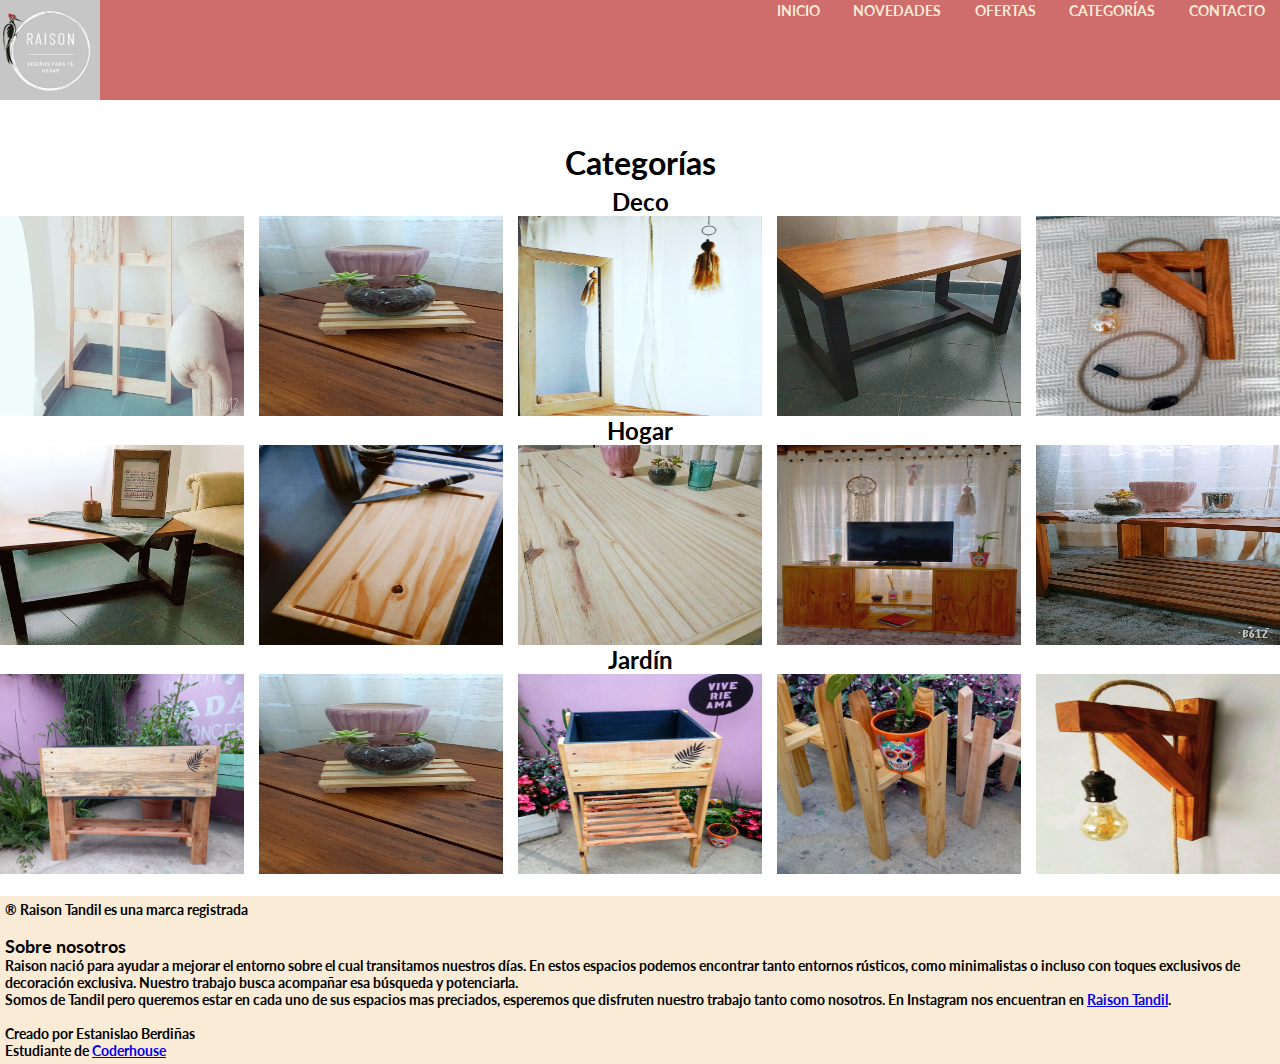
==== commit 6b02ca50: "keyw y footer" ====
--- a/views/categorias.html
+++ b/views/categorias.html
@@ -6,6 +6,7 @@
     <meta http-equiv="X-UA-Compatible" content="IE=edge">
     <meta name="viewport" content="width=device-width, initial-scale=1.0">
     <meta name="description" content="Trabajos de decoracion para el jardin y el hogar en muebles de madera de pino">
+    <meta name="keywords" content="decoracion, jardineria, casa, muebleria, madera, trabajo">
     <link href="https://cdn.jsdelivr.net/npm/bootstrap@5.1.3/dist/css/bootstrap.min.css" rel="stylesheet" integrity="sha384-1BmE4kWBq78iYhFldvKuhfTAU6auU8tT94WrHftjDbrCEXSU1oBoqyl2QvZ6jIW3" crossorigin="anonymous">
     <link rel="stylesheet" href="../css/estilo.css">
     <title>Raison Tandil | Categorías </title>
@@ -68,10 +69,13 @@
         <p>® Raison Tandil es una marca registrada</p> <br>
 
         <h3>Sobre nosotros</h3>
-        <p>Lorem ipsum dolor sit amet consectetur adipisicing elit. Recusandae quia libero, sint ab autem voluptatem
-            quibusdam dolorum aspernatur. Ut sapiente voluptatibus numquam, culpa tenetur, ad obcaecati quaerat officiis
-            dolorem ipsa impedit saepe deleniti vero aspernatur quod dolor natus error eum, necessitatibus odio.
-            Temporibus maxime numquam dolor, deserunt nemo reprehenderit perspiciatis?</p> <br>
+        <p>Raison nació para ayudar a mejorar el entorno sobre el cual transitamos nuestros días.
+          En estos espacios podemos encontrar tanto entornos rústicos, como minimalistas o incluso con toques exclusivos de decoración exclusiva.
+          Nuestro trabajo busca acompañar esa búsqueda y potenciarla. </p>
+          
+         <p> Somos de Tandil pero queremos estar en cada uno de sus espacios mas preciados, esperemos que disfruten nuestro trabajo tanto como nosotros.
+          En Instagram nos encuentran en <a href="http://www.instagram.com/raisontandil"> Raison Tandil</a>.
+        </p> <br>
         <p>
             Creado por Estanislao Berdiñas
         </p>
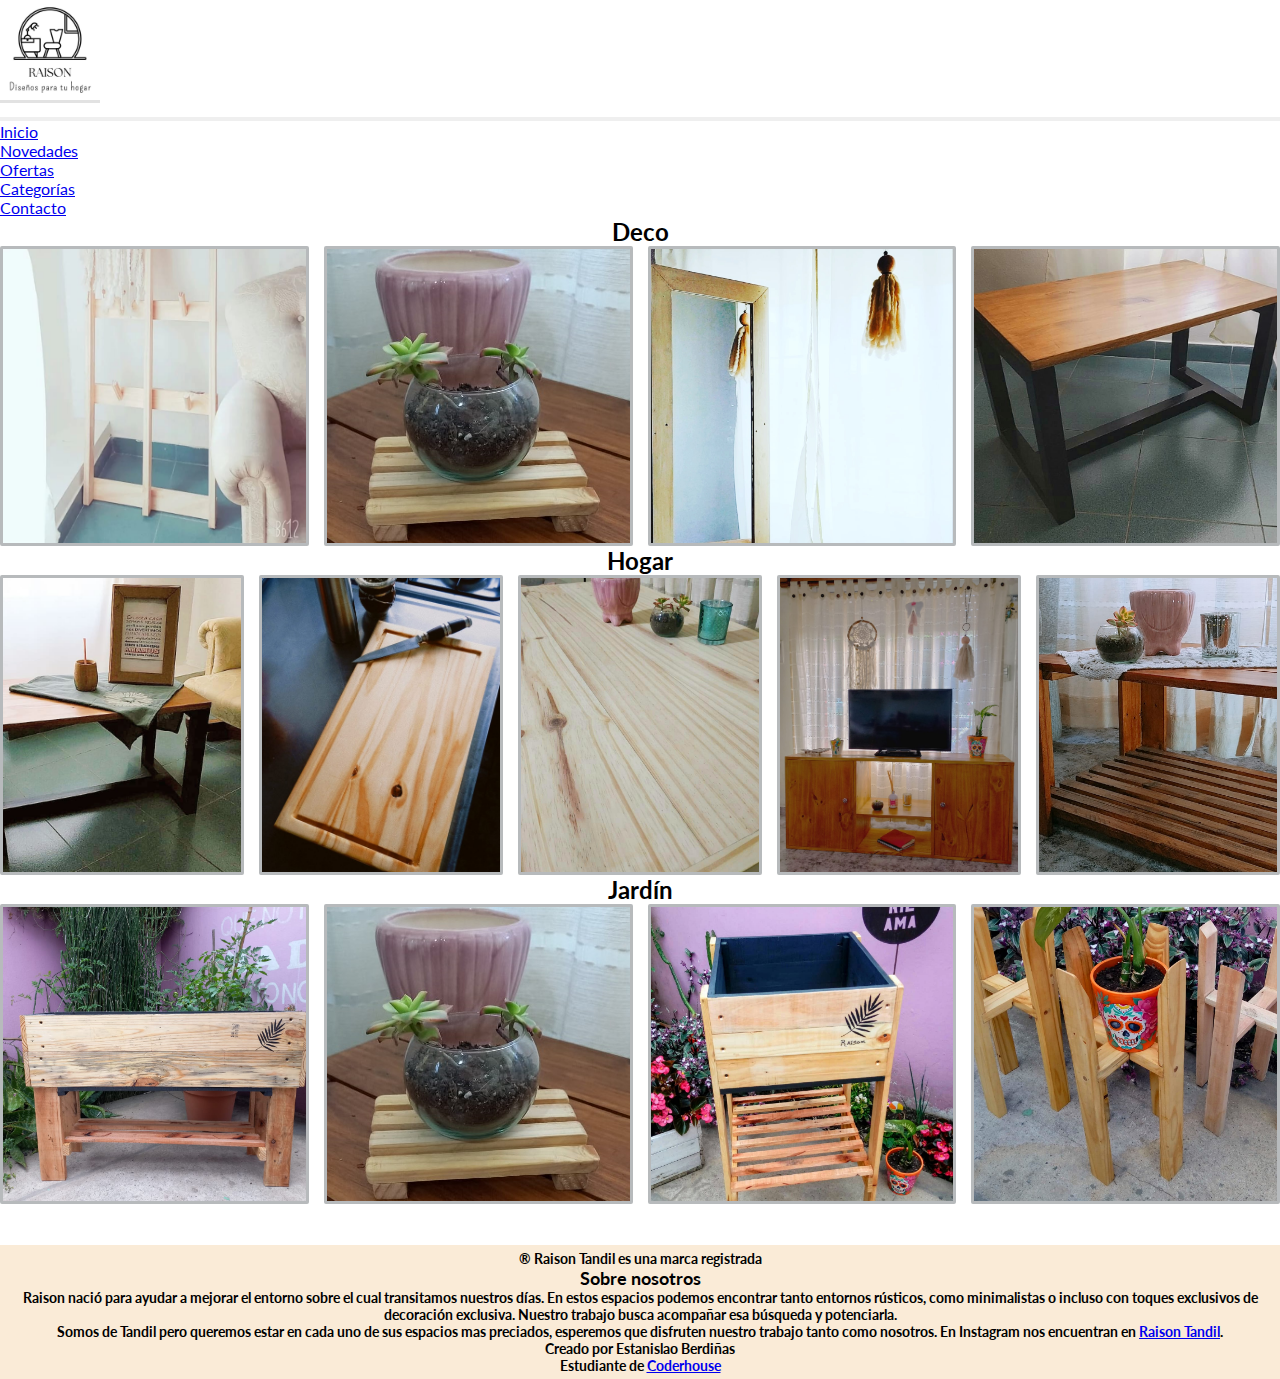
==== commit 0f4e4b38: "para entregar" ====
--- a/views/categorias.html
+++ b/views/categorias.html
@@ -7,7 +7,8 @@
     <meta name="viewport" content="width=device-width, initial-scale=1.0">
     <meta name="description" content="Trabajos de decoracion para el jardin y el hogar en muebles de madera de pino">
     <meta name="keywords" content="decoracion, jardineria, casa, muebleria, madera, trabajo">
-    <link href="https://cdn.jsdelivr.net/npm/bootstrap@5.1.3/dist/css/bootstrap.min.css" rel="stylesheet" integrity="sha384-1BmE4kWBq78iYhFldvKuhfTAU6auU8tT94WrHftjDbrCEXSU1oBoqyl2QvZ6jIW3" crossorigin="anonymous">
+    <link href="https://cdn.jsdelivr.net/npm/bootstrap@5.1.3/dist/css/bootstrap.min.css" rel="stylesheet"
+        integrity="sha384-1BmE4kWBq78iYhFldvKuhfTAU6auU8tT94WrHftjDbrCEXSU1oBoqyl2QvZ6jIW3" crossorigin="anonymous">
     <link rel="stylesheet" href="../css/estilo.css">
     <title>Raison Tandil | Categorías </title>
 </head>
@@ -15,33 +16,45 @@
 <body>
 
     <header>
-        <div class="barra">
-            <a href="http://www.instagram.com/raisonparatuhogar"><img src="../images/raisonlogo.jpeg" alt="Raison Tandil" width="100px" height="100px"></a>
-
-            <nav>
-
-                <ul class="navbar">
-                    <li> <a href="../index.html"> Inicio </a> </li>
-                    <li> <a href="../views/novedades.html"> Novedades</a> </li>
-                    <li> <a href="../views/ofertas.html"> Ofertas </a> </li>
-                    <li> <a href="../views/categorias.html"> Categorías</a> </li>
-                    <li> <a href="../views/contacto.html"> Contacto </a> </li>
-                </ul>
-
-            </nav>
-        </div>
+        <nav class="navbar navbar-expand-lg navbar-light bg-light">
+            <div class="container-fluid">
+                <a class="navbar-brand" href="../index.html">
+                    <img src="../images/raisonlogo.jpg" alt="logo">
+                </a>
+                <button class="navbar-toggler" type="button" data-bs-toggle="collapse"
+                    data-bs-target="#navbarSupportedContent" aria-controls="navbarSupportedContent"
+                    aria-expanded="false" aria-label="Toggle navigation">
+                    <span class="navbar-toggler-icon"></span>
+                </button>
+                <div class="div__lista collapse nav__lista navbar-collapse show" id="navbarSupportedContent">
+                    <ul class="nav__list navbar-nav">
+                        <li class="nav-item">
+                            <a class="nav-link active" aria-current="page" href="../index.html">Inicio</a>
+                        </li>
+                        <li class="nav-item">
+                            <a class="nav-link" href="../views/novedades.html">Novedades</a>
+                        </li>
+                        <li class="nav-item">
+                            <a class="nav-link" href="../views/ofertas.html">Ofertas</a>
+                        </li>
+                        <li class="nav-item">
+                            <a class="nav-link" href="../views/categorias.html">Categorías</a>
+                        </li>
+                        <li class="nav-item">
+                            <a class="nav-link" href="../views/contacto.html">Contacto</a>
+                        </li>
+                    </ul>
+                </div>
+            </div>
+        </nav>
     </header>
-    <br>
-    <br>
     <main>
-        <h1>Categorías</h1>
         <h2>Deco</h2>
         <div class="categoriadeco">
             <img src="../images/categoriadeco1.jpeg" alt="">
             <img src="../images/categoriadeco2.jpeg" alt="">
             <img src="../images/categoriadeco3.jpeg" alt="">
             <img src="../images/novedades3.jpeg" alt="">
-            <img src="../images/ofertas5.jpeg" alt="">
         </div>
 
         <h2>Hogar</h2>
@@ -59,32 +72,34 @@
             <div class="jardindos"> <img src="../images/categoriadeco2.jpeg" alt=""></div>
             <div class="jardintres"> <img src="../images/ofertas1.jpeg" alt=""> </div>
             <div class="jardincuatro"> <img src="../images/ofertas3.jpeg" alt=""></div>
-            <div class="jardincinco"> <img src="../images/ofertas6.jpeg" alt=""></div>
         </div>
-            
+
         <br>
     </main>
-
+    <br>
     <footer class="piepagina">
-        <p>® Raison Tandil es una marca registrada</p> <br>
-
+        <p>® Raison Tandil es una marca registrada</p>
         <h3>Sobre nosotros</h3>
         <p>Raison nació para ayudar a mejorar el entorno sobre el cual transitamos nuestros días.
-          En estos espacios podemos encontrar tanto entornos rústicos, como minimalistas o incluso con toques exclusivos de decoración exclusiva.
-          Nuestro trabajo busca acompañar esa búsqueda y potenciarla. </p>
-          
-         <p> Somos de Tandil pero queremos estar en cada uno de sus espacios mas preciados, esperemos que disfruten nuestro trabajo tanto como nosotros.
-          En Instagram nos encuentran en <a href="http://www.instagram.com/raisontandil"> Raison Tandil</a>.
-        </p> <br>
+            En estos espacios podemos encontrar tanto entornos rústicos, como minimalistas o incluso con toques
+            exclusivos de
+            decoración exclusiva.
+            Nuestro trabajo busca acompañar esa búsqueda y potenciarla. </p>
+        <p> Somos de Tandil pero queremos estar en cada uno de sus espacios mas preciados, esperemos que disfruten
+            nuestro
+            trabajo tanto como nosotros.
+            En Instagram nos encuentran en <a href="http://www.instagram.com/raisontandil"> Raison Tandil</a>.
+        </p>
         <p>
             Creado por Estanislao Berdiñas
         </p>
-
         <p> Estudiante de <a href="http://www.coderhouse.com/"> Coderhouse</a></p>
-
     </footer>
 
 
+    <script src="https://cdn.jsdelivr.net/npm/bootstrap@5.1.3/dist/js/bootstrap.bundle.min.js"
+        integrity="sha384-ka7Sk0Gln4gmtz2MlQnikT1wXgYsOg+OMhuP+IlRH9sENBO0LRn5q+8nbTov4+1p" crossorigin="anonymous">
+    </script>
 </body>
 
 </html>--- a/css/estilo.css
+++ b/css/estilo.css
@@ -9,7 +9,7 @@
 
 h1, h2 {
   color: black;
-  font-weight: bold;
+  font-weight: bolder;
   text-align: center;
 }
 
@@ -25,6 +25,7 @@
 
 h3 {
   font-size: 18px;
+  font-weight: bolder;
 }
 
 p {
@@ -36,40 +37,18 @@
   width: 100%;
 }
 
-header {
-  width: 100%;
+header img {
+  width: 100px;
   height: 100px;
 }
 
-header .barra {
-  background-color: rgba(189, 55, 55, 0.733);
-  width: 100%;
-  height: 100px;
-  display: -webkit-box;
-  display: -ms-flexbox;
-  display: flex;
-  margin: auto;
-  -webkit-box-pack: justify;
-  -ms-flex-pack: justify;
-  justify-content: space-between;
-}
-
-header .barra li {
-  padding-top: 30px !important;
-  display: inline;
-}
-
-header .barra li a {
-  text-decoration: none;
-  color: antiquewhite;
-  font-size: 14px;
-  text-transform: uppercase;
-  padding-left: 15px;
-  font-weight: bold;
-  padding-right: 15px;
-}
-
-header .barra li a a:hover {
+header .nav__lista {
+  -webkit-box-pack: end;
+      -ms-flex-pack: end;
+          justify-content: flex-end;
+}
+
+header a:hover {
   background-color: rgba(198, 198, 198, 0.5);
 }
 
@@ -80,6 +59,7 @@
   margin: auto;
   font-size: 14px;
   width: 100%;
+  text-align: center;
 }
 
 #carouselExampleControls {
@@ -92,51 +72,52 @@
 }
 
 .d-block {
-  width: 90% !important;
-  height: 500px;
-  -o-object-fit: cover;
-     object-fit: cover;
-  margin: auto;
-}
-
-.bloquefotos {
-  display: -ms-grid;
-  display: grid;
-  margin: auto;
-  width: 90%;
-  -ms-grid-columns: 1fr 1fr;
-      grid-template-columns: 1fr 1fr;
-  -ms-grid-rows: 1fr 1fr;
-      grid-template-rows: 1fr 1fr;
-      grid-template-areas: "fotouno fotodos"- "fototres fotocuatro";
-  gap: 40px;
-  -webkit-box-pack: center;
-      -ms-flex-pack: center;
-          justify-content: center;
-}
-
-.bloquefotos img {
+  width: 95% !important;
+  height: 525px;
+  -o-object-fit: cover;
+     object-fit: cover;
+  margin: auto;
+}
+
+.container_index {
+  display: -ms-grid;
+  display: grid;
+  margin: auto;
+  width: 95%;
+  -webkit-box-pack: center;
+      -ms-flex-pack: center;
+          justify-content: center;
+  gap: 15px;
+  -ms-grid-columns: 1fr 1fr 1fr;
+      grid-template-columns: 1fr 1fr 1fr;
+  -ms-grid-rows: 1fr;
+      grid-template-rows: 1fr;
+}
+
+.container_index img {
   width: 100%;
   height: 400px;
+  -o-object-fit: cover;
+     object-fit: cover;
 }
 
 .bloquedos {
   display: -ms-grid;
   display: grid;
   margin: auto;
-  width: 90%;
+  width: 95%;
   -ms-grid-columns: 1fr 1fr;
       grid-template-columns: 1fr 1fr;
   -ms-grid-rows: 1fr;
       grid-template-rows: 1fr;
-      grid-template-areas: "ofertaweb contactanos";
-  gap: 40px;
+  gap: 15px;
 }
 
 .bloquedos img {
   width: 100%;
   height: 400px;
+  -o-object-fit: cover;
+     object-fit: cover;
 }
 
 .novedadespadre {
@@ -184,6 +165,30 @@
   display: grid;
   margin: auto;
   width: 100%;
+  -ms-grid-columns: 1fr 1fr 1fr 1fr;
+      grid-template-columns: 1fr 1fr 1fr 1fr;
+  -ms-grid-rows: 0fr;
+      grid-template-rows: 0fr;
+  gap: 15px;
+  -webkit-box-pack: center;
+      -ms-flex-pack: center;
+          justify-content: center;
+}
+
+.categoriadeco img {
+  width: 100%;
+  height: 300px;
+  -o-object-fit: cover;
+     object-fit: cover;
+  border: 3px solid #43494e61;
+  border-radius: 2px;
+}
+
+.categoriahogar {
+  display: -ms-grid;
+  display: grid;
+  margin: auto;
+  width: 100%;
   -ms-grid-columns: 1fr 1fr 1fr 1fr 1fr;
       grid-template-columns: 1fr 1fr 1fr 1fr 1fr;
   -ms-grid-rows: 0fr;
@@ -194,18 +199,22 @@
           justify-content: center;
 }
 
-.categoriadeco img {
-  width: 100%;
-  height: 200px;
-}
-
-.categoriahogar {
-  display: -ms-grid;
-  display: grid;
-  margin: auto;
-  width: 100%;
-  -ms-grid-columns: 1fr 1fr 1fr 1fr 1fr;
-      grid-template-columns: 1fr 1fr 1fr 1fr 1fr;
+.categoriahogar img {
+  width: 100%;
+  height: 300px;
+  -o-object-fit: cover;
+     object-fit: cover;
+  border: 3px solid #43494e61;
+  border-radius: 2px;
+}
+
+.categoriajardin {
+  display: -ms-grid;
+  display: grid;
+  margin: auto;
+  width: 100%;
+  -ms-grid-columns: 1fr 1fr 1fr 1fr;
+      grid-template-columns: 1fr 1fr 1fr 1fr;
   -ms-grid-rows: 0fr;
       grid-template-rows: 0fr;
   gap: 15px;
@@ -214,33 +223,17 @@
           justify-content: center;
 }
 
-.categoriahogar img {
-  width: 100%;
-  height: 200px;
-}
-
-.categoriajardin {
-  display: -ms-grid;
-  display: grid;
-  margin: auto;
-  width: 100%;
-  -ms-grid-columns: 1fr 1fr 1fr 1fr 1fr;
-      grid-template-columns: 1fr 1fr 1fr 1fr 1fr;
-  -ms-grid-rows: 0fr;
-      grid-template-rows: 0fr;
-  gap: 15px;
-  -webkit-box-pack: center;
-      -ms-flex-pack: center;
-          justify-content: center;
-}
-
 .categoriajardin img {
   width: 100%;
-  height: 200px;
+  height: 300px;
+  -o-object-fit: cover;
+     object-fit: cover;
+  border: 3px solid #43494e61;
+  border-radius: 2px;
 }
 
 .contacto {
-  border: 5px solid rgba(189, 55, 55, 0.733);
+  border: 5px solid #43494e61;
   border-radius: 5px;
   padding: 5px;
 }
@@ -264,42 +257,17 @@
 }
 
 @media screen and (max-width: 768px) {
-  .barra img {
-    height: 120px;
-    width: 120px;
-  }
-  header .barra li {
-    padding-top: 0px !important;
-  }
-  .barra {
-    height: 120px !important;
-  }
-  nav ul {
-    display: -webkit-box;
-    display: -ms-flexbox;
-    display: flex;
-    -webkit-box-orient: vertical;
-    -webkit-box-direction: normal;
-        -ms-flex-direction: column;
-            flex-direction: column;
-    padding: 5px;
-    -webkit-box-align: center;
-        -ms-flex-align: center;
-            align-items: center;
-    -webkit-box-pack: center;
-        -ms-flex-pack: center;
-            justify-content: center;
-  }
-  .navbar {
-    padding: 0px !important;
-  }
-  nav ul li {
-    padding: 0px !important;
+  .bg-light button {
+    width: 50%;
+  }
+  .bg-light img {
+    width: 150px;
+    height: 150px !important;
   }
   .d-block {
     width: 100% !important;
   }
-  .bloquefotos {
+  .container_index {
     display: -webkit-box;
     display: -ms-flexbox;
     display: flex;
